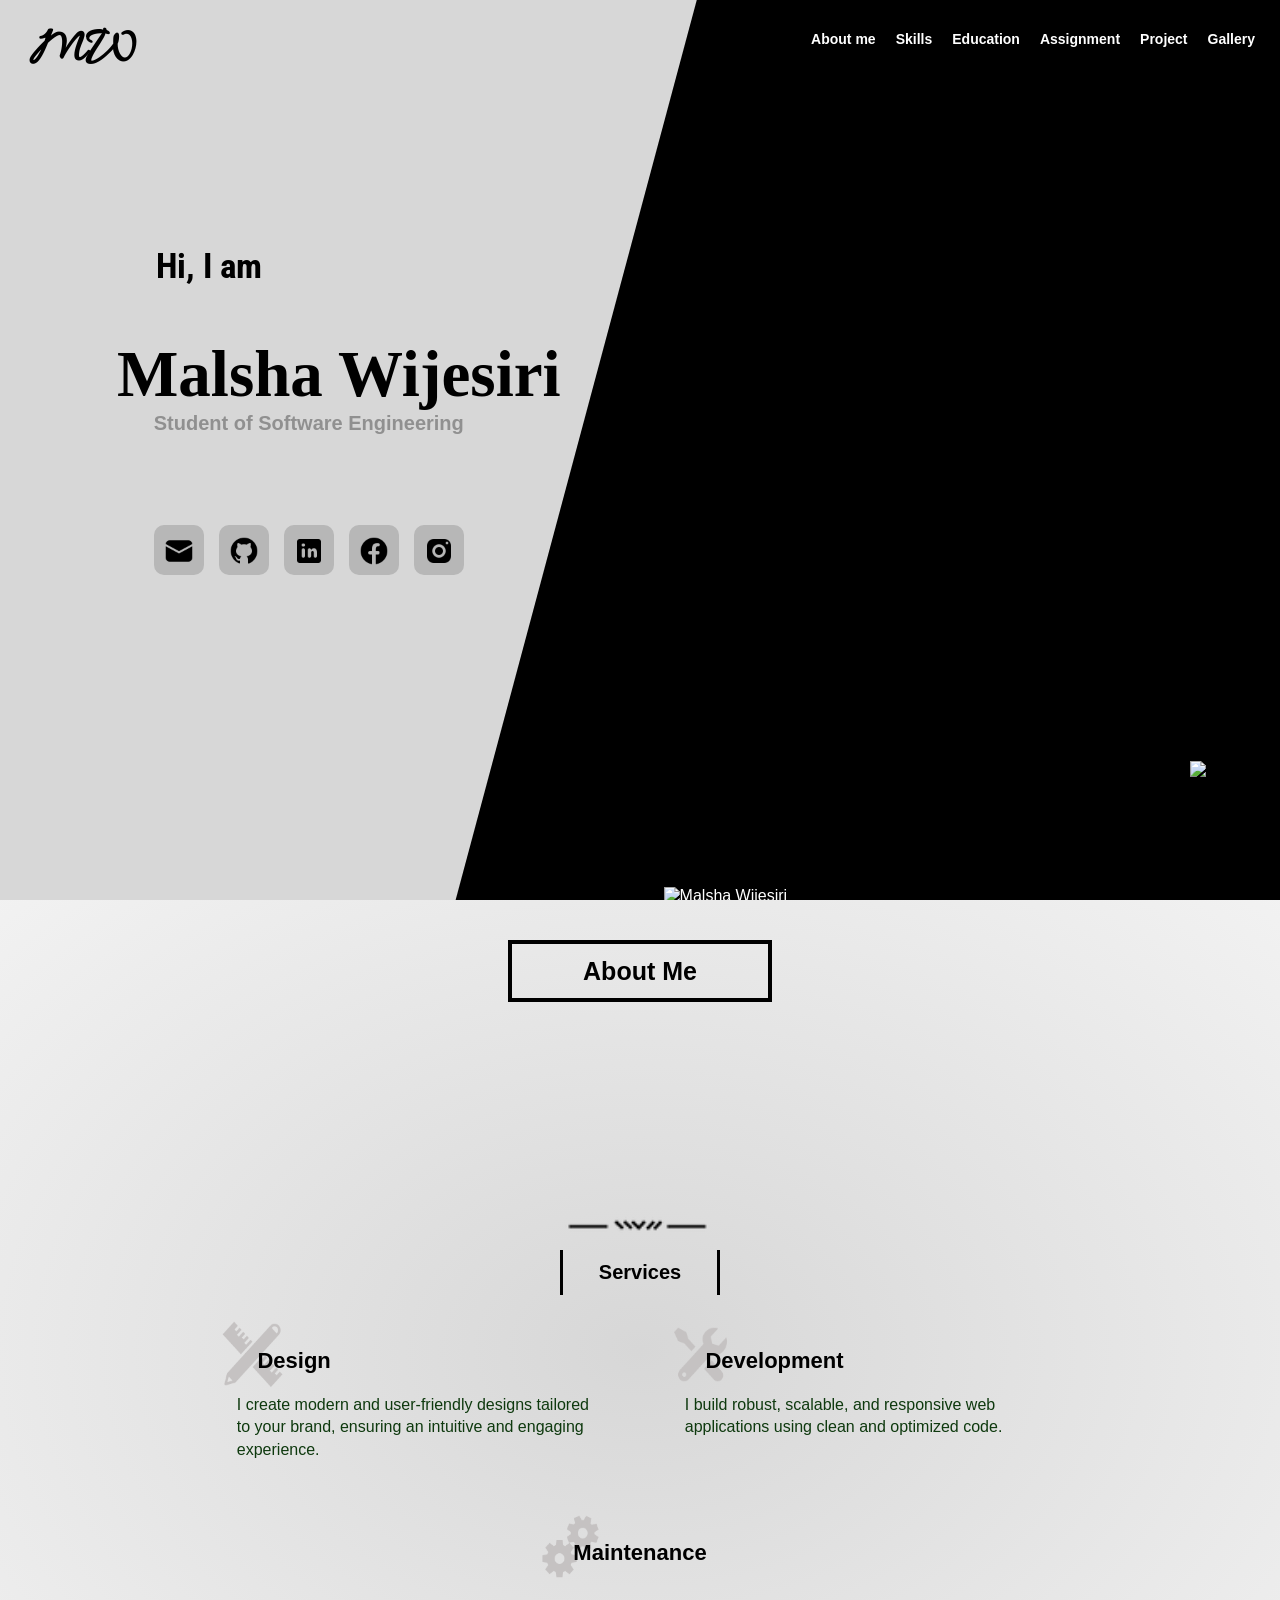
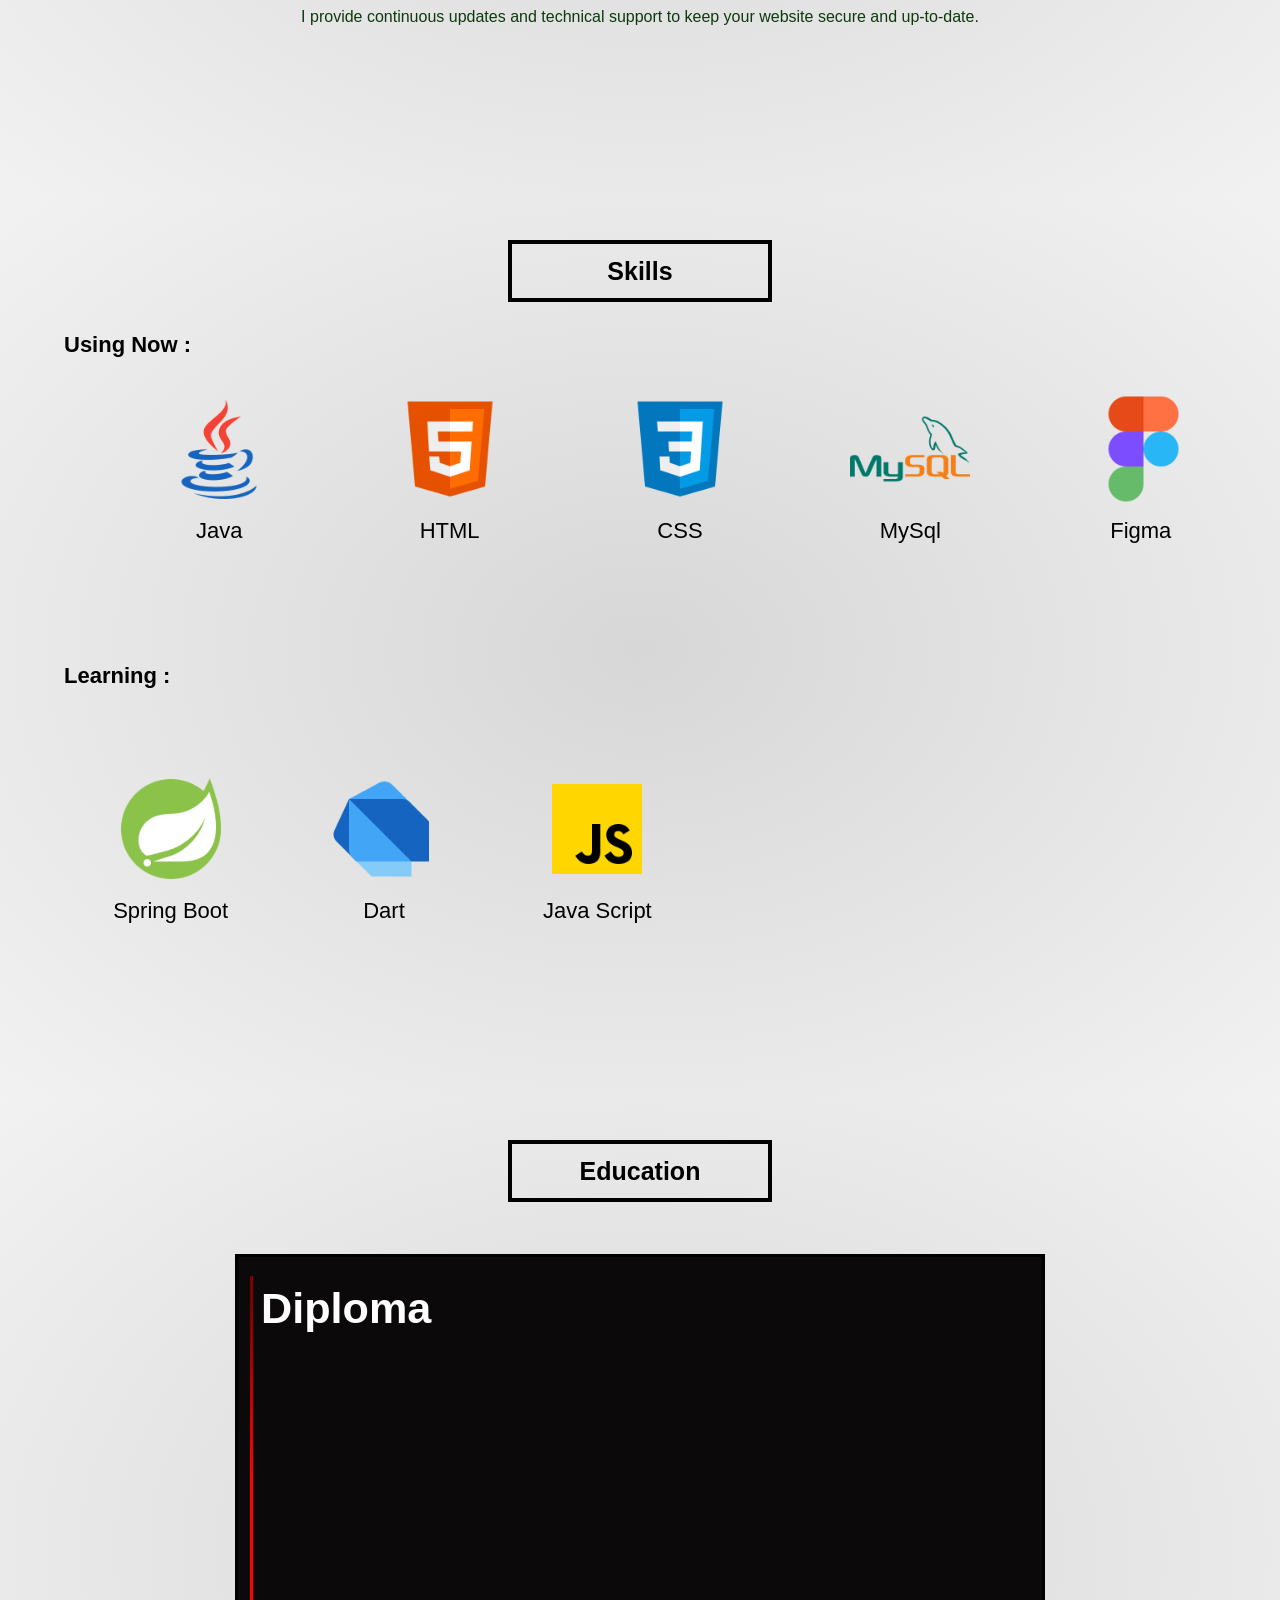
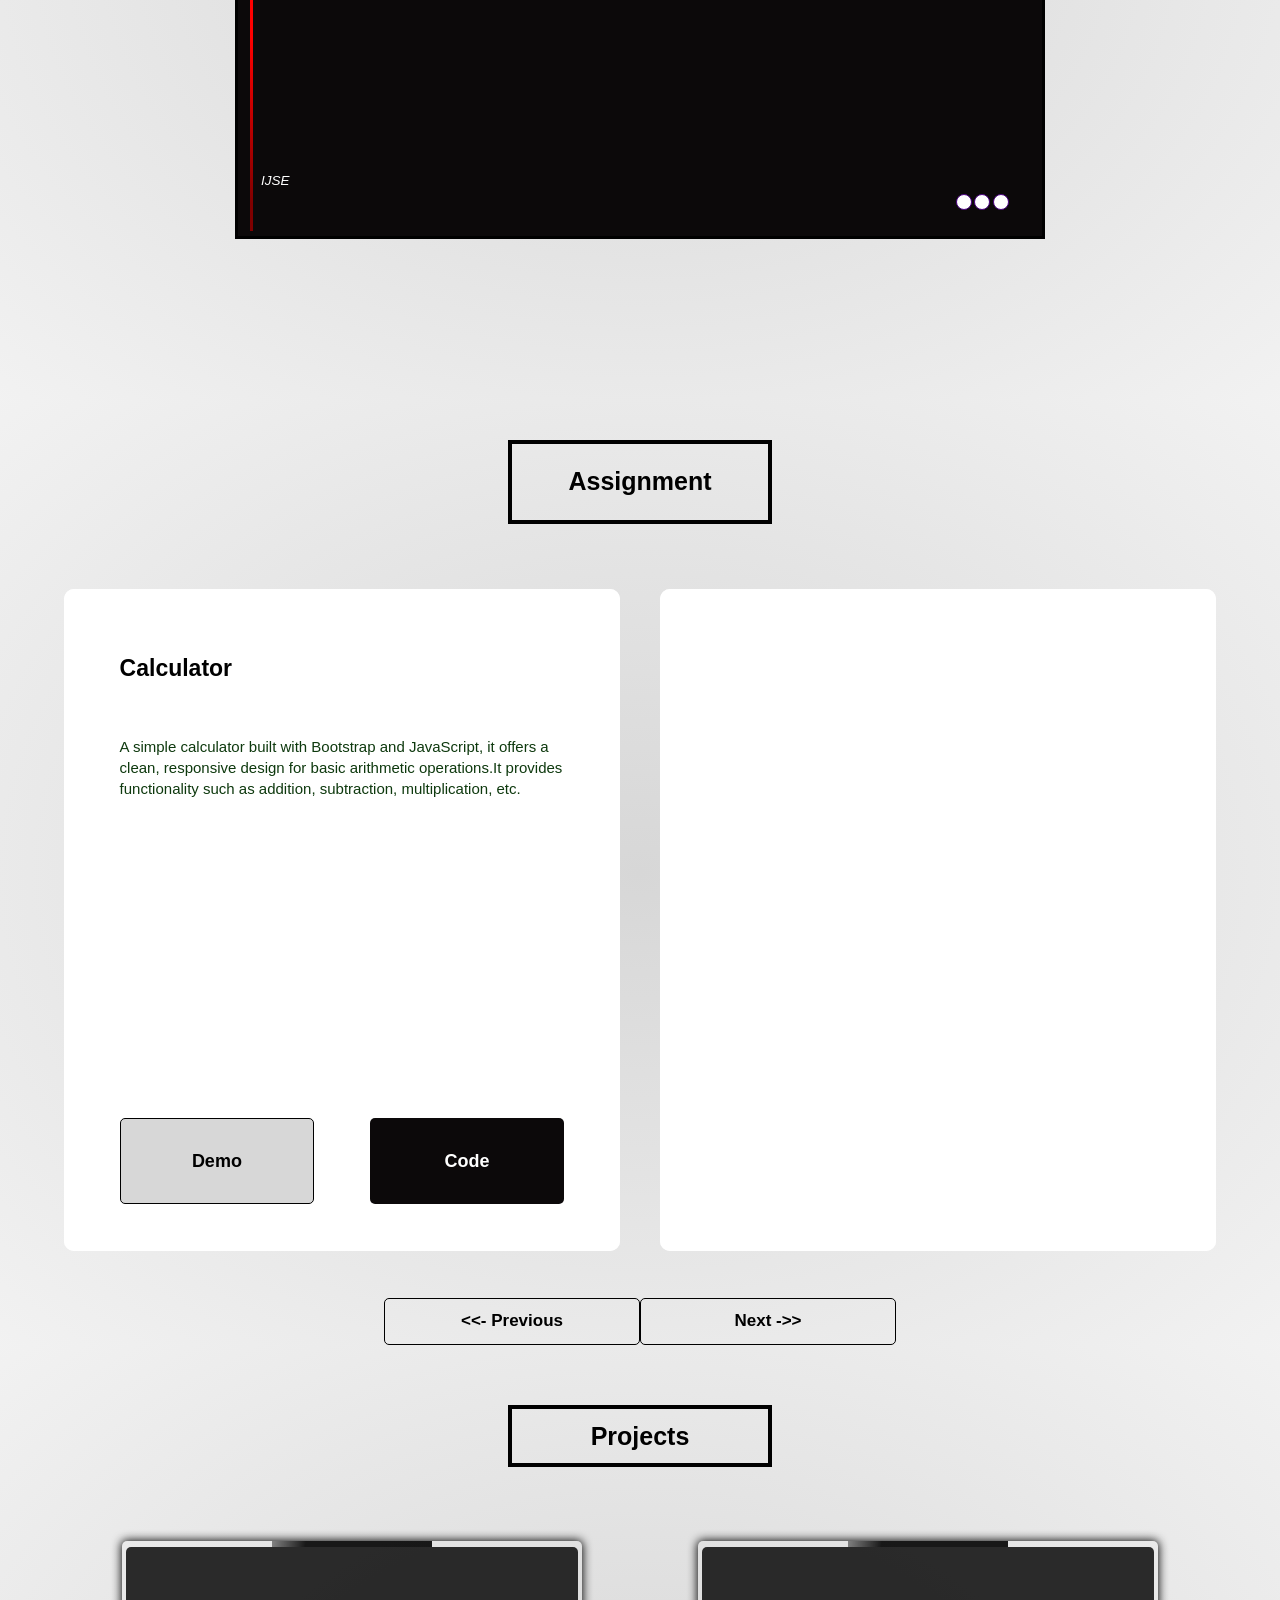
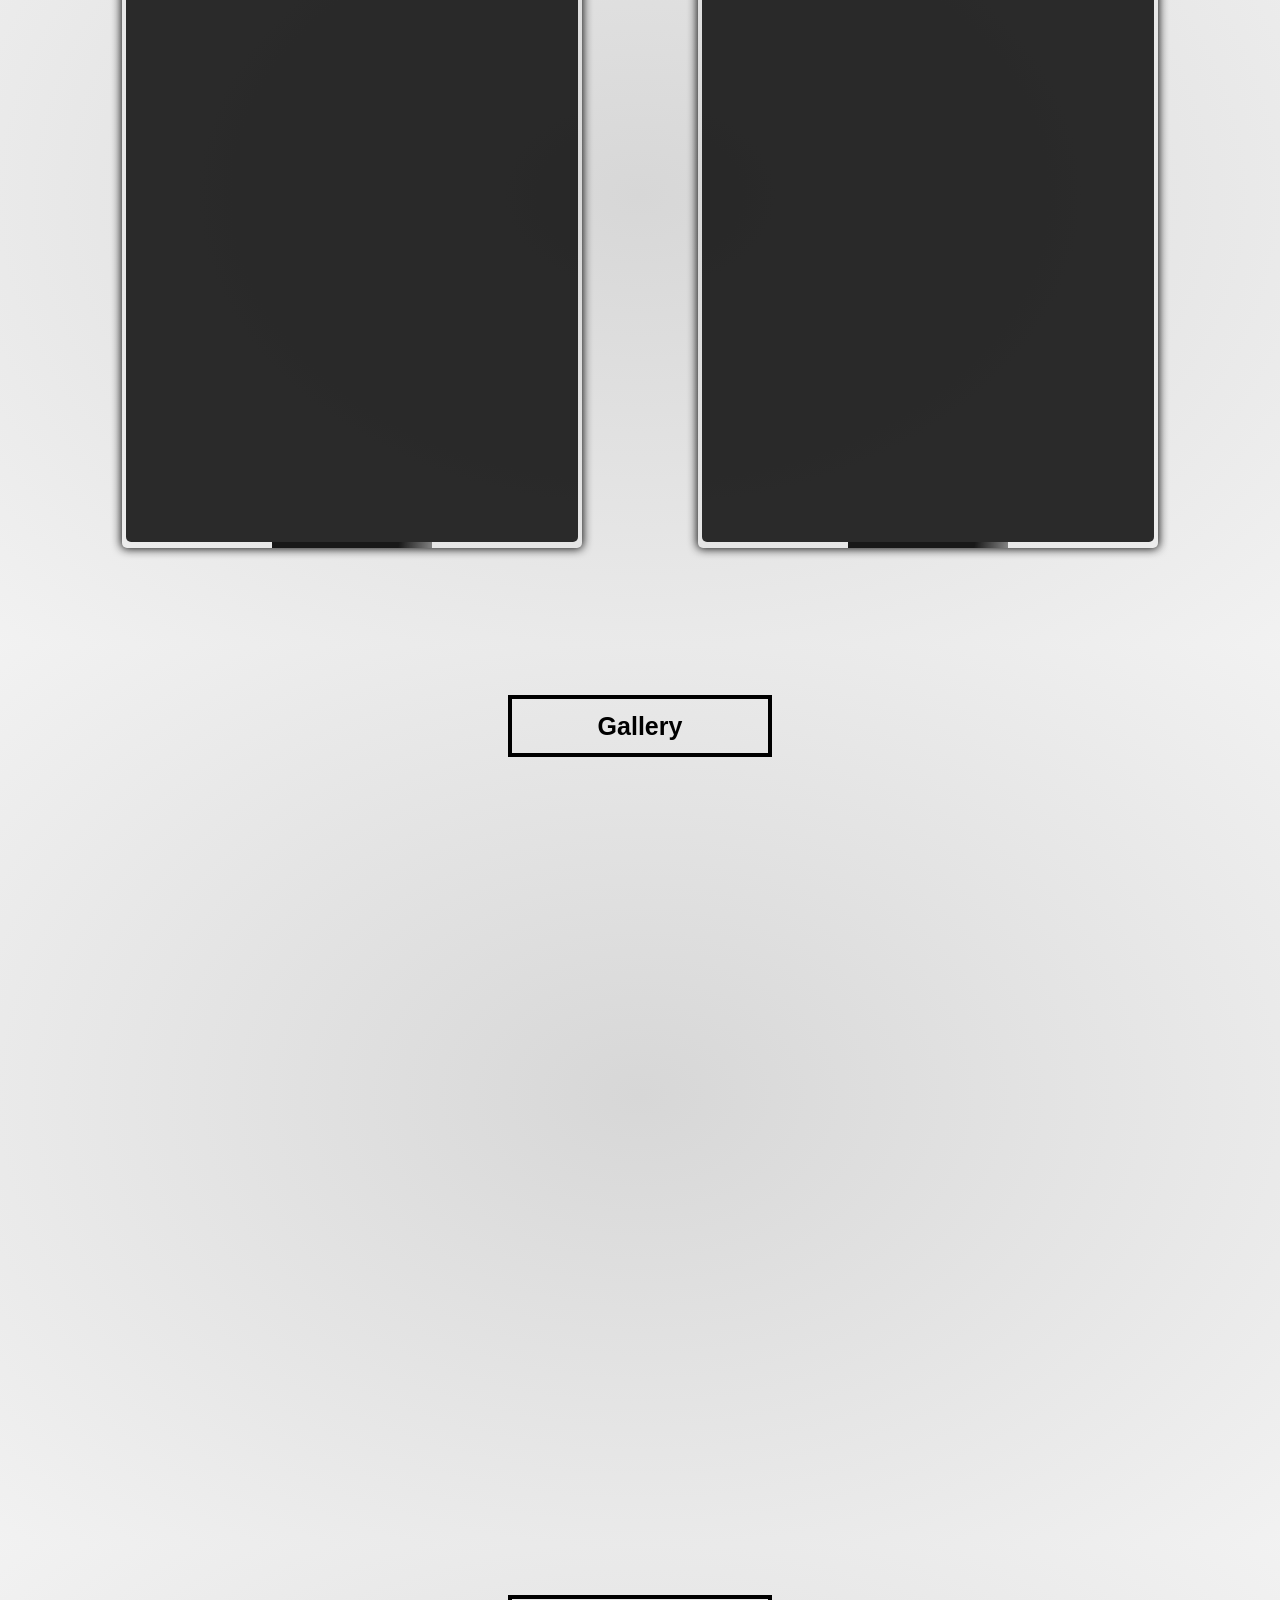
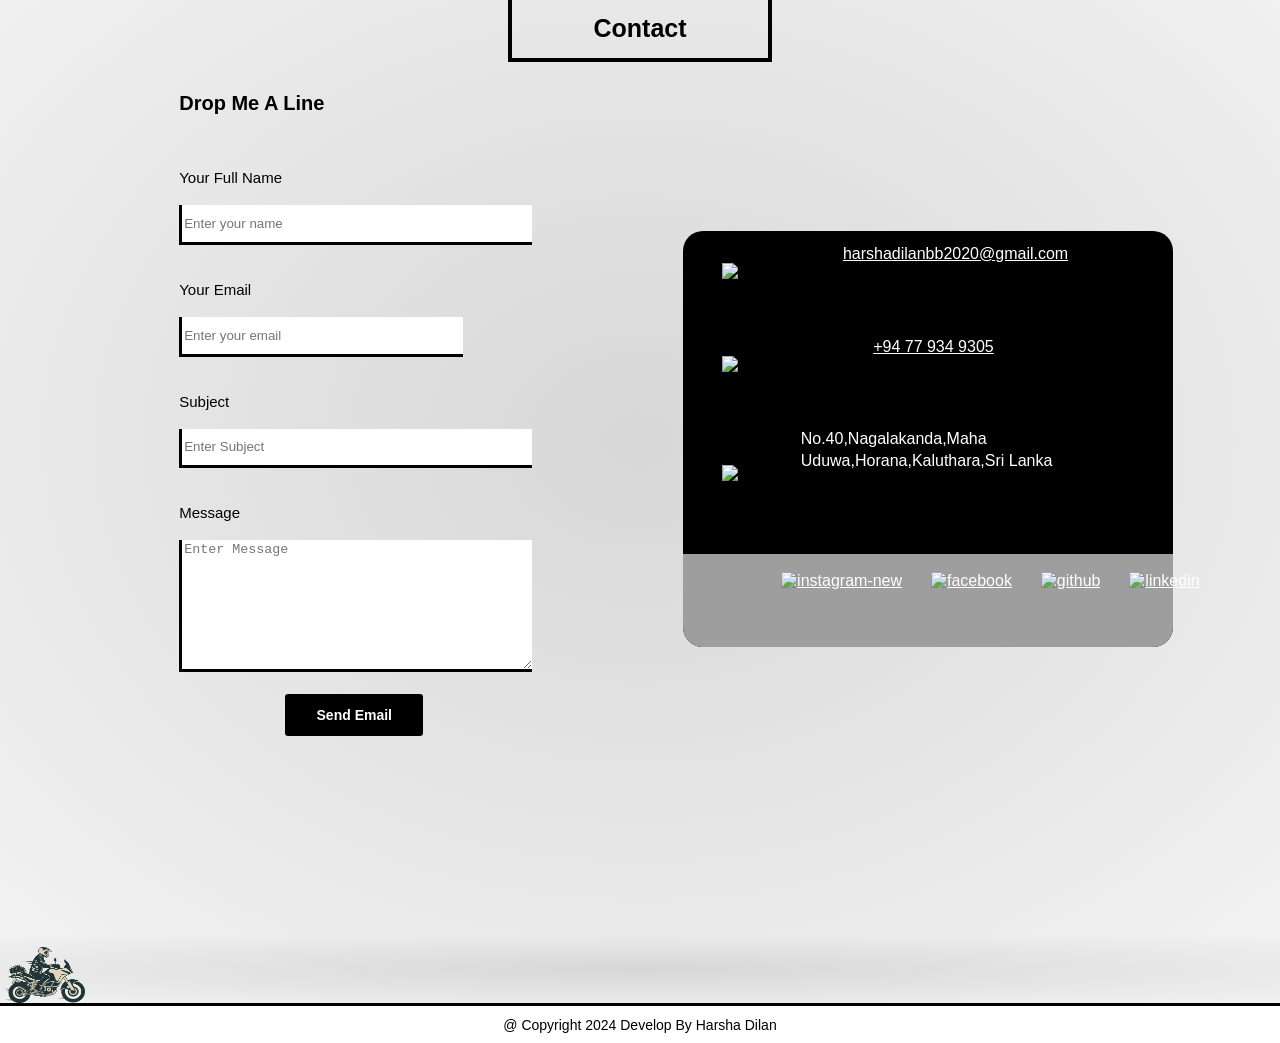
==== My_Portfolio-main/index.html @ fe3e89ad "1" ====
<!DOCTYPE html>
<html lang="en">
<head>
  <meta charset="UTF-8">
  <meta name="viewport" content="width=device-width, initial-scale=1">
  <meta name="author" content="Malsha Wijesiri">
  <meta name="keyword" content="HTML, CSS, JavaScript">
  <meta name="description" content="Portfolio of Malsha Wijesiri - Software Engineer">

  <title>Malsha Wijesiri</title>

  <link rel="icon" href="icon/hd_icon.png">

  <link rel="preconnect" href="https://fonts.googleapis.com">
  <link rel="preconnect" href="https://fonts.gstatic.com" crossorigin>
  <link href="https://fonts.googleapis.com/css2?family=Roboto+Condensed:ital,wght@0,100..900;1,100..900&display=swap" rel="stylesheet">
  <link href="https://fonts.googleapis.com/css2?family=Allura&display=swap" rel="stylesheet">

  <link href="https://unpkg.com/aos@2.3.1/dist/aos.css" rel="stylesheet">
  <link rel="stylesheet" href="https://cdnjs.cloudflare.com/ajax/libs/animate.css/4.1.1/animate.min.css"/>
  <link rel="stylesheet" href="https://cdnjs.cloudflare.com/ajax/libs/font-awesome/6.0.0-beta3/css/all.min.css">

  <link rel="stylesheet" href="css/style.css">
  <link rel="stylesheet" href="css/mediaQuery.css">
</head>
<body>
<main class="hero" id="hero">
  <div class="left-section">
    <label>MW</label>
    <label data-aos="fade-up-right">Hi, I am</label>
    <label data-aos="fade-up-right">
      <span>M</span><span>a</span><span>l</span><span>s</span><span>h</span><span>a</span>
      <span>W</span><span>i</span><span>j</span><span>e</span><span>s</span><span>i</span><span>r</span><span>i</span>
    </label>
    <label data-aos="fade-up-right" class="cursor typewriter-animation">Student of Software Engineering</label>
    <div class="social-icons" data-aos="fade-up-right">
      <a href="mailto:malshawijesiri@gmail.com">
        <div><img src="icon/email.png"></div>
      </a>
      <a href="" target="_blank"><div><img src="icon/github.png"></div></a>
      <a href="" target="_blank"><div><img src="icon/linkedin.png"></div></a>
      <a href="" target="_blank"><div><img src="icon/facebook.png"></div></a>
      <a href="" target="_blank"><div><img src="icon/instagram.png"></div></a>
    </div>
  </div>
  <div class="right-section" id="right-section">
    <div class="divider"></div>
    <div class="right-section-content">
      <img src="image/malsha.png" alt="Malsha Wijesiri">
    </div>
  </div>
</main>

<!-- Hamburger menu -->
<div class="container" onclick="myFunction(this)">
  <div class="bar1"></div>
  <div class="bar2"></div>
  <div class="bar3"></div>
</div>

<!-- Side Menu -->
<div class="menu-div">
  <div><img width="30" height="30" src="https://img.icons8.com/material-rounded/48/info.png" alt="info"/><a href="#about">About</a></div>
  <div><img width="30" height="30" src="https://img.icons8.com/ios-glyphs/30/popular-woman.png" alt="skills"/><a href="#skill">Skills</a></div>
  <div><img width="64" height="64" src="https://img.icons8.com/glyph-neue/64/education.png" alt="education"/><a href="#education">Education</a></div>
  <div><img width="50" height="50" src="https://img.icons8.com/ios-filled/50/signing-a-document.png" alt="assignment"/><a href="#assignment">Assignments</a></div>
  <div><img width="50" height="50" src="https://img.icons8.com/ios-filled/50/group-of-projects.png" alt="projects"/><a href="#project">Projects</a></div>
  <div><img width="50" height="50" src="https://img.icons8.com/fluency-systems-filled/50/gallery.png" alt="gallery"/><a href="#gallery">Gallery</a></div>
  <div><img width="50" height="50" src="https://img.icons8.com/ios-filled/50/contact-card.png" alt="contact"/><a href="#contact">Contact</a></div>
</div>

<!-- Top Navbar -->
<div class="navbar">
  <ul>
    <li><a href="#about">About me</a></li>
    <li><a href="#skill">Skills</a></li>
    <li><a href="#education">Education</a></li>
    <li><a href="#assignment">Assignment</a></li>
    <li><a href="#project">Project</a></li>
    <li><a href="#gallery">Gallery</a></li>

  </ul>
</div>

<!-- Back to Top Button -->
<div class="up-btn">
  <img id="btn-open" width="50" height="50" src="https://img.icons8.com/ios-filled/50/circled-chevron-up.png" alt="up"/>
  <img id="btn-close" width="50" height="50" src="https://img.icons8.com/ios-filled/50/cancel.png" alt="cancel"/>
</div>

<!-- Mobile Menu -->
<div class="menu-div-btn">
  <div><img width="50" height="50" src="https://img.icons8.com/fluency-systems-filled/50/home.png" alt="home"/><a href="#hero">Home</a></div>
  <div><img width="30" height="30" src="https://img.icons8.com/material-rounded/48/info.png" alt="info"/><a href="#about">About</a></div>
  <div><img width="30" height="30" src="https://img.icons8.com/ios-glyphs/30/popular-woman.png" alt="skills"/><a href="#skill">Skills</a></div>
  <div><img width="64" height="64" src="https://img.icons8.com/glyph-neue/64/education.png" alt="education"/><a href="#education">Education</a></div>
  <div><img width="50" height="50" src="https://img.icons8.com/ios-filled/50/signing-a-document.png" alt="assignment"/><a href="#assignment">Assignments</a></div>
  <div><img width="50" height="50" src="https://img.icons8.com/ios-filled/50/group-of-projects.png" alt="projects"/><a href="#project">Projects</a></div>
  <div><img width="50" height="50" src="https://img.icons8.com/fluency-systems-filled/50/gallery.png" alt="gallery"/><a href="#gallery">Gallery</a></div>
  <div><img width="50" height="50" src="https://img.icons8.com/ios-filled/50/contact-card.png" alt="contact"/><a href="#contact">Contact</a></div>
</div>

<!-- About Section -->
<main class="about" id="about">
  <div data-aos="fade-down">About Me</div>
  <div data-aos="flip-left">
    <p>I'm a passionate Software Engineering student with a deep interest in developing efficient, user-friendly, and creative applications. I enjoy solving real-world problems through clean and scalable code.</p>
    <p>I focus on designing visually appealing and technically strong web solutions that combine both creativity and performance.</p>
    <p>Always eager to learn new technologies, I strive to improve with every project I build!</p><br>
  </div>
  <div data-aos="fade-down">
    <img src="image/design_image.webp" alt="design">
  </div>
  <div data-aos="fade-down">Services</div>
  <section class="service">
    <div class="design" data-aos="fade-right">
      <img src="icon/design.png" alt="design">
      <label>Design</label>
      <p>I create modern and user-friendly designs tailored to your brand, ensuring an intuitive and engaging experience.</p>
    </div>
    <div class="development" data-aos="fade-left">
      <img src="icon/development.png" alt="development">
      <label>Development</label>
      <p>I build robust, scalable, and responsive web applications using clean and optimized code.</p>
    </div>
    <div class="maintenance" data-aos="fade-up">
      <img src="icon/maintenance.png" alt="maintenance">
      <label>Maintenance</label>
      <p>I provide continuous updates and technical support to keep your website secure and up-to-date.</p>
    </div>
  </section>
</main>
<main id="skill" class="skill">
  <div data-aos="fade-down">Skills</div>
  <label data-aos="fade-right">Using Now :</label>
  <section class="using-skill">
    <div class="marquee" data-aos="zoom-in-up">
      <ul class="marquee-content">
        <li>
          <div>
            <img src="image/skill%20image/java.png" alt="Java">
            <label>Java</label>
          </div>
        </li>
        <li>
          <div>
            <img src="image/skill%20image/html.png" alt="HTML">
            <label>HTML</label>
          </div>
        </li>
        <li>
          <div>
            <img src="image/skill%20image/css.png" alt="CSS">
            <label>CSS</label>
          </div>
        </li>
        <li>
          <div>
            <img src="image/skill%20image/mysql.png" alt="MySql">
            <label>MySql</label>
          </div>
        </li>
        <li>
          <div>
            <img src="image/skill%20image/figma.png" alt="Figma">
            <label>Figma</label>
          </div>
        </li>
      </ul>
    </div>
  </section>
  <label data-aos="fade-right">Learning :</label>
  <section class="learning-skill" data-aos="zoom-in-up">
    <div>
      <img src="image/skill%20image/springBoot.png" alt="Spring Boot">
      <label>Spring Boot</label>
    </div>
    <div>
      <img src="image/skill%20image/dart.png" alt="Dart">
      <label>Dart</label>
    </div>
    <div>
      <img src="image/skill%20image/javaScript.png" alt="Java Script">
      <label>Java Script</label>
    </div>
  </section>
</main>

<main id="education" class="education">
  <div data-aos="fade-down">Education</div>
  <section class="dip-content" data-aos="zoom-in-up">
    <img src="image/graduationcap.png" class="graduation-cap">
    <img src="image/diploma-removebg-preview.png" class="diploma">
    <div class="wrap animate pop">
      <div class="overlay">
        <div class="overlay-content animate slide-left delay-2">
          <h1 class="animate slide-left pop delay-4">Diploma</h1>
          <p class="animate slide-left pop delay-5" style="color: white; margin-bottom: 2.5rem;"><em>IJSE</em></p>
        </div>
        <div class="image-content animate slide delay-5"></div>
        <div class="dots animate">
          <div class="dot animate slide-up delay-6"></div>
          <div class="dot animate slide-up delay-7"></div>
          <div class="dot animate slide-up delay-8"></div>
        </div>
      </div>
      <div class="text">
        <img class="inset" src="/image/download.png" alt="" /><br>
        <h3>Institute Of Software Engineering</h3><br>
        <div class="time">2023-2025</div><br><br><br>
        <h5>Diploma Of Software Engineering</h5><br>
        <p>Our mission being “Contributing most capable and reliable software engineers with profound knowledge in most recent technologies who can match up to demands of ever-evolving IT industry”, celebrating 16 years of excellence, IJSE has fortified the Sri Lankan IT sector, producing over 7000 skilled professionals who now excel in numerous reputed companies nationwide. IJSE, being one of the leading IT education providers in Sri Lanka has been focusing on enhancing the skills and attitudes which are desperately sought by the IT industry ever since its inception in 2006 with our most exquisite Software Engineering courses in Sri Lanka</p>
      </div>
    </div>
  </section>
</main>

<main id="assignment" class="assignment">
  <div data-aos="fade-down">Assignment</div>
  <section class="assignment-cards" id="assignment-cards-1">
    <div class="assignment-1" data-aos="fade-down-right">
      <label>POS System</label>
      <p>POS system is an essential tool for managing orders, inventory, and customer transactions. Built with HTML, CSS, and JavaScript, it offers a user-friendly interface for processing sales quickly and accurately.</p>
      <a href="https://pos-system-lyart.vercel.app/" target="_blank">
        <button>Demo</button>
      </a>
      <a href="https://github.com/harsha200210/POS_System.git" target="_blank">
        <button>Code</button>
      </a>
    </div>
    <div class="assignment-2" data-aos="fade-down-left">
      <label>Portfolio</label>
      <p>A personal portfolio website showcases my skills, projects, and assignment in a visually appealing way. Built with HTML, CSS, and JavaScript, it highlights your professional journey, creativity, and expertise.</p>
      <a href="https://github.com/harsha200210/My_Portfolio.git" target="_blank">
        <button>Code</button>
      </a>
    </div>
    <div class="assignment-3" data-aos="fade-up-right">
      <label>Transition</label>
      <p>CSS transitions add smooth, animated effects to web elements, enhancing user experience. By changing properties like color, size, or position over a specified duration, transitions create visually appealing interactions.</p>
      <a href="pdf/03%20(1).pdf" target="_blank">

      </a>
      <button class="open-button" onclick="openFormAssignment3()">View Cases</button>

      <div class="form-popup" id="myForm">
        <form class="form-container">
          <div>
            <label>Case 01</label>
            <a href="assignment/Assignment_03_Internet_Technologies/case_01/case_01.html" target="_blank">Demo</a>
            <a href="https://github.com/malshadula2004/Assiments/blob/master/Assignment_03-main/Assignment_03-main/case%2001/index.html" target="_blank">Code</a>
          </div>
          <div>
            <label>Case 02</label>
            <a href="assignment/Assignment_03_Internet_Technologies/case_02/case_02.html" target="_blank">Demo</a>
            <a href="https://github.com/malshadula2004/Assiments/blob/master/Assignment_03-main/Assignment_03-main/case%2002/index.html" target="_blank">Code</a>
          </div>
          <div>
            <label>Case 03</label>
            <a href="assignment/Assignment_03_Internet_Technologies/case_03/case_03.html" target="_blank">Demo</a>
            <a href="https://github.com/malshadula2004/Assiments/blob/master/Assignment_03-main/Assignment_03-main/case%2003/index.html" target="_blank">Code</a>
          </div>
          <div>
            <label>Case 04</label>
            <a href="assignment/Assignment_03_Internet_Technologies/case_04/case_04.html" target="_blank">Demo</a>
            <a href="https://github.com/malshadula2004/Assiments/blob/master/Assignment_03-main/Assignment_03-main/case%2004/index.html" target="_blank">Code</a>
          </div>
          <div>
            <label>Case 05</label>
            <a href="assignment/Assignment_03_Internet_Technologies/case_05/case_05.html" target="_blank">Demo</a>
            <a href="https://github.com/malshadula2004/Assiments/blob/master/Assignment_03-main/Assignment_03-main/case%2005/index.html" target="_blank">Code</a>
          </div>
          <div>
            <label>Case 06</label>
            <a href="assignment/Assignment_03_Internet_Technologies/case_06/case_06.html" target="_blank">Demo</a>
            <a href="https://github.com/malshadula2004/Assiments/blob/master/Assignment_03-main/Assignment_03-main/case%2006/index.html" target="_blank">Code</a>
          </div>
          <div>
            <button type="button" class="btn-cancel" onclick="closeFormAssignment3()">Close</button>
          </div>
        </form>
      </div>
    </div>
    <div class="assignment-4" data-aos="fade-up-left">
      <label>Animation</label>
      <p>CSS animations bring web designs to life by enabling smooth and dynamic changes to elements. With keyframes, you can define precise stages of the animation, creating effects like movement, fading, or scaling.</p>
      <a href="pdf/04.pdf" target="_blank">

      </a>
      <button class="open-button" onclick="openFormAssignment4()">View Cases</button>

      <div class="form-popup" id="myForm1">
        <form class="form-container">
          <div>
            <label>Case 01</label>
            <a href="assignment/Assignment_04/case%2001/index.html" target="_blank">Demo</a>
            <a href="https://github.com/malshadula2004/animation/blob/master/Assignment_04-main/Assignment_04-main/case%2001/index.html" target="_blank">Code</a>
          </div>
          <div>
            <label>Case 02</label>
            <a href="assignment/Assignment_04/case%2002/index.html" target="_blank">Demo</a>
            <a href="https://github.com/malshadula2004/animation/blob/master/Assignment_04-main/Assignment_04-main/case%2002/index.html" target="_blank">Code</a>
          </div>
          <div>
            <label>Case 03</label>
            <a href="assignment/Assignment_04/case%2003/index.html" target="_blank">Demo</a>
            <a href="https://github.com/malshadula2004/animation/blob/master/Assignment_04-main/Assignment_04-main/case%2003/index.html" target="_blank">Code</a>
          </div>
          <div>
            <label>Case 04</label>
            <a href="assignment/Assignment_04/case%2004/index.html" target="_blank">Demo</a>
            <a href="https://github.com/malshadula2004/animation/blob/master/Assignment_04-main/Assignment_04-main/case%2004/index.html" target="_blank">Code</a>
          </div>
          <div>
            <label>Case 05</label>
            <a href="assignment/Assignment_04/case%2005/index.html" target="_blank">Demo</a>
            <a href="https://github.com/malshadula2004/animation/blob/master/Assignment_04-main/Assignment_04-main/case%2005/index.html" target="_blank">Code</a>
          </div>
          <div>
            <label>Case 06</label>
            <a href="assignment/Assignment_04/case%2006/index.html" target="_blank">Demo</a>
            <a href="https://github.com/malshadula2004/animation/blob/master/Assignment_04-main/Assignment_04-main/case%2006/index.html" target="_blank">Code</a>
          </div>
          <div>
            <button type="button" class="btn-cancel" onclick="closeFormAssignment4()">Close</button>
          </div>
        </form>
      </div>
    </div>
  </section>
  <section class="assignment-cards" id="assignment-cards-2">
    <div class="assignment-5" data-aos="fade-down-right">
      <label>Calculator</label>
      <p>A simple calculator built with Bootstrap and JavaScript, it offers a clean, responsive design for basic arithmetic operations.It provides functionality such as addition, subtraction, multiplication, etc.</p>
      <a href="">
        <label></label>
      </a>
      <a href="assignment/Calculator/index.html" target="_blank">
        <button>Demo</button>
      </a>
      <a href="https://github.com/malshadula2004/calculator/blob/master/Calculator-main/index.html" target="_blank">
        <button>Code</button>
      </a>
    </div>


    <div class="assignment-8" data-aos="fade-up-left">
    </div>
  </section>
  <div class="assignment-btn-div">
    <button id="btn-previous"><<-  Previous</button>
    <button id="btn-next">Next  ->></button>
  </div>
</main>

<main id="project" class="project">
  <div data-aos="fade-down">Projects</div>
  <section class="project-divs">
    <div class="card" data-aos="fade-up-right">
      <div class="content">
        <div class="back">
          <div class="back-content back-content-1">
          </div>
        </div>
        <div class="front">
          <div class="front-content">
            <label>Connect Four Game</label>
            <p>This is the project of the first module of my 1st semester. This is a software made in connection with the connect four game. Some algorithm has been used for this.</p>
            <p><strong>Using Languages</strong></p>
            <p>Frontend : Java Fx</p>
            <p>Backend  : Java</p>
            <a class="git-ico" href="https://github.com/harsha200210/connect-four-game-assignment.git" target="_blank"><i class="fa-brands fa-github fa-xl"></i></a>
          </div>
        </div>
      </div>
    </div>
    <div class="card" data-aos="fade-up-left">
      <div class="content">
        <div class="back">
          <div class="back-content back-content-2">
          </div>
        </div>
        <div class="front">
          <div class="front-content">
            <label>Laptop Shop Management System</label>
            <p>This is my 1st semester final project. This is a standalone application made to manage a laptop shop. You can manage items, customers, suppliers, orders etc. in the shop.</p>
            <p><strong>Using Languages</strong></p>
            <p>Frontend : Java Fx</p>
            <p>Backend  : Java</p>
            <p>Database : MySql</p>
            <a class="git-ico" href="https://github.com/harsha200210/Laptop_Shop_Management.git" target="_blank"><i class="fa-brands fa-github fa-xl"></i></a>
          </div>
        </div>
      </div>
    </div>
  </section>
</main>

<main id="gallery" class="gallery">
  <div data-aos="fade-down">Gallery</div>
  <section class="photo-section" data-aos="fade-up">
    <div class="photo-line line-1">
      <div></div>
      <div></div>
      <div></div>
      <div></div>
      <div></div>
    </div>
    <div class="photo-line line-2">
      <div></div>
      <div></div>
      <div></div>
      <div></div>
      <div></div>
    </div>
    <div class="photo-line line-3" >
      <div></div>
      <div></div>
      <div></div>
      <div></div>
      <div></div>
    </div>
  </section>
</main>

<main id="contact" class="contact">
  <div data-aos="fade-down">Contact</div>
  <section class="contact-section">
    <div class="send-email" data-aos="fade-up-right">
      <form class="email-form" id="contact-form">
        <label>Drop Me A Line</label><br><br><br><br>
        <label for="from_name">Your Full Name</label><br><br>
        <label>
          <input type="text" id="from_name" name="from_name" placeholder="Enter your name">
        </label><br><br><br>
        <label for="from_email">Your Email</label><br><br>
        <label>
          <input type="email" id="from_email" name="from_email" placeholder="Enter your email">
        </label><br><br><br>
        <label for="subject">Subject</label><br><br>
        <label>
          <input type="text" id="subject" name="subject" placeholder="Enter Subject">
        </label><br><br><br>
        <label for="message">Message</label><br><br>
        <textarea id="message" name="message" placeholder="Enter Message"></textarea><br><br>
        <button type="submit">Send Email</button>
      </form>
    </div>
    <div class="social" data-aos="fade-up-left">
      <div class="links">
        <div>
          <img width="96" height="96" src="https://img.icons8.com/color/144/gmail--v1.png" alt="gmail--v1"/>
          <a href=mailto:harshadilanbb2020@gmail.com">harshadilanbb2020@gmail.com</a>
        </div>
        <div>
          <img width="96" height="96" src="https://img.icons8.com/color/144/whatsapp--v1.png" alt="whatsapp--v1"/>
          <a href="tel:+94779349305">+94 77 934 9305</a>
        </div>
        <div>
          <img width="96" height="96" src="https://img.icons8.com/color/96/marker--v1.png" alt="marker--v1"/>
          <p>No.40,Nagalakanda,Maha Uduwa,Horana,Kaluthara,Sri Lanka</p>
        </div>
        <div>
          <a href="https://www.instagram.com/harsha_dilan202?igsh=MWI4cDlzYmFmMzFqOQ==" target="_blank"><img width="96" height="96" src="https://img.icons8.com/fluency/96/instagram-new.png" alt="instagram-new"/></a>
          <a href="https://www.facebook.com/harsha.dilan.7106?mibextid=ZbWKwL" target="_blank"><img width="96" height="96" src="https://img.icons8.com/color/96/facebook.png" alt="facebook"/></a>
          <a href="https://github.com/harsha200210" target="_blank"><img width="96" height="96" src="https://img.icons8.com/ios-filled/50/github.png" alt="github"/></a>
          <a href="https://www.linkedin.com/feed/" target="_blank"><img width="96" height="96" src="https://img.icons8.com/color/96/linkedin.png" alt="linkedin"/></a>
        </div>
      </div>
    </div>
  </section>
</main>

<footer>
  <section class="bike-animation">
    <img src="image/bike-animation.gif" class="bike-gif">
  </section>
  <section class="footer-content">@ Copyright 2024 Develop By Harsha Dilan</section>
</footer>

<script src="https://unpkg.com/aos@2.3.1/dist/aos.js"></script>
<script src="https://code.jquery.com/jquery-3.6.0.min.js"></script>
<script type="text/javascript" src="https://cdn.emailjs.com/dist/email.min.js"></script>
<script src="https://unpkg.com/scrollreveal"></script>
<script type="text/javascript">
  // Initialize EmailJS with your user ID
  (function() {
    emailjs.init("Xn2LTXiKvtS1AwAnE"); // Replace with your EmailJS user ID
  })();

  // Add form submission event listener
  document.getElementById('contact-form').addEventListener('submit', function(event) {
    event.preventDefault(); // Prevent default form submission

    // Send the form data using EmailJS
    emailjs.sendForm('service_bghqzs8', 'template_9xsjv03', this)
      .then(function() {
        alert('Email sent successfully!');
      }, function(error) {
        alert('Failed to send email. Error: ' + error.text);
      });
  });
</script>
<script>
  document.addEventListener("DOMContentLoaded", function() {
    const root = document.documentElement;
    const marqueeElementsDisplayed = getComputedStyle(root).getPropertyValue("--marquee-elements-displayed");
    const marqueeContent = document.querySelector("ul.marquee-content");

    if (marqueeContent) {  // Ensure marqueeContent exists
      root.style.setProperty("--marquee-elements", marqueeContent.children.length);

      for (let i = 0; i < marqueeElementsDisplayed; i++) {
        marqueeContent.appendChild(marqueeContent.children[i].cloneNode(true));
      }
    }
    AOS.init();
  });
</script>
<script src="script.js"></script>
</body>
</html>
---- My_Portfolio-main/css/style.css ----
body {
  margin: 0;
  font-family: Arial, sans-serif;
  overflow-x: hidden;
  align-content: center;
}

p{
  font-weight: 500;
}

.hero {
  display: flex;
  height: 100vh;
  width: 100vw;
  overflow: hidden;
  position: relative;
  /*position: fixed;*/
  /*z-index: 10;*/
}

.left-section {
  background-color: #D7D7D7; /* Light gray */
  width: 50%;
  position: relative;
  z-index: 1;
  display: flex;
  align-items: center;
  justify-content: center;
  flex-direction: column;
  padding-left: 5%;
}

.right-section {
  background-color: #000000; /* Black */
  width: 50%;
  position: relative;
  z-index: 1;
  display: flex;
  align-items: center;
  justify-content: center;
}

.divider {
  position: absolute;
  width: 120%; /* Make the divider extend beyond the viewport */
  height: 150%; /* Increase height to cover the entire height even after rotation */
  background-color: #000000;
  transform: skew(-15deg,-15deg);
  z-index: 0;
  top: -25%;
  left: -20%;
  overflow: hidden;
}

.right-section-content {
  position: absolute;
  z-index: 2; /* Ensure content is above the divider */
  text-align: center;
  color: white;
  bottom: -5px;
}

.right-section-content>img{
  width: 34vw;
  height: 92vh;
  position: sticky;
}

/* Additional styling for text and buttons */
h1 {
  margin: 0;
  font-size: 3em;
  color: #000000; /* Black text */
}

h2 {
  font-size: 1.5em;
  color: #666666; /* Gray text */
  margin: 10px 0 30px 0;
}

.social-icons {
  display: flex;
  gap: 15px;
  margin-top: 20px;
  position: relative;
  right: 100px;
  top: 20px;
}

.container {
  cursor: pointer;
  position: absolute;
  top: 20px;
  right: 20px;
  display: none;
  z-index: 10;
  overflow: hidden;
}

.bar1, .bar2, .bar3 {
  width: 35px;
  height: 5px;
  background-color: white;
  margin: 6px 0;
  transition: 0.4s;
}
.header {
  position: fixed;
  top: 0;
  left: 0;
  width: 100%;
  padding: 1.5rem 5%;
  display: flex;
  justify-content: space-between;
  align-items: center;

  /* 🔹 Alu glass background effect */
  background: rgba(255, 255, 255, 0.2);
  backdrop-filter: blur(12px);

  /* 🔹 Borders and shadows */
  border: 2px solid rgba(255, 255, 255, 0.3);

  border-radius: 0 0 10px 10px;
  box-shadow: 0 4px 20px rgba(0, 0, 0, 0.25);

  z-index: 100;
}

.change .bar1 {
  transform: translate(0, 11px) rotate(-45deg);
}

.change .bar2 {opacity: 0;}

.change .bar3 {
  transform: translate(0, -11px) rotate(45deg);
}

.menu-div-btn{
  width: 130px;
  height: 250px;
  display: none;
  grid-template-columns: 1fr;
  position: fixed;
  bottom: 17vh;
  right: 6vw;
  z-index: 10;
  background:radial-gradient(#D7D7D7 0%,white 150%);
  border-radius: 10px 0 10px 10px;
  overflow: hidden;
}

@keyframes menuDivBtnHeight {
  from {
    height: 0;
  }
  to{
    height: 250px;
  }
}
@keyframes menuDivBtnHeightMin {
  from {
    height: 250px;
  }
  to{
    height: 0;
  }
}


.menu-div-btn>div>img{
  width: 20px;
  height: 20px;
  position: absolute;
  top: 20%;
  left: 8%;
}

.menu-div-btn>div>a{
  text-decoration: none;
  color: black;
  font-size: 13px;
  font-weight: bold;
  position: absolute;
  left: 35%;
  top: 30%;
}

.menu-div{
  width: 230px;
  height: 400px;
  display: none;
  grid-template-columns: 1fr;
  position: absolute;
  top: 55px;
  right: 20px;
  z-index: 10;
  background-color: white;
  border-radius: 10px 0 10px 10px;
  overflow: hidden;
}

.menu-div>div , .menu-div-btn>div{
  position: relative;
}

.menu-div>div>a{
  text-decoration: none;
  color: black;
  font-size: 18px;
  font-weight: bold;
  position: absolute;
  left: 35%;
  top: 30%;
}

.menu-div>div>a:focus .menu-div{
  display: none;
}

.menu-div>div>img{
  width: 30px;
  height: 30px;
  position: absolute;
  top: 20%;
  left: 8%;
}

.navbar {
  position: absolute;
  top: 30px;
  right: 30px;
  z-index: 2;
  overflow: hidden;
}

.navbar ul {
  list-style: none;
  display: flex;
  gap: 20px;
  padding: 0;
  margin: 0;
}

.navbar ul li {
  display: inline;
}

.navbar ul li a {
  text-decoration: none;
  color: white;
  font-weight: bold;
  padding: 10px 20px;
  border-radius: 5px;
  background-color: transparent;
}

.navbar ul li a.contact-nav {
  border: 2px solid white;
  padding: 8px 18px;
  background-color: transparent;
}

img{
  width: 65%;
  height: 65%;
  position: relative;
  bottom: -41px;
}

.left-section>label:nth-child(1){
  font-size: 50px;
  font-family: "Allura", cursive;
  font-weight: bolder;
  position: absolute;
  top: 20px;
  left: 30px;
}

.left-section>label:nth-child(2){
  font-size: 40px;
  font-weight: bolder;
  font-family: "Roboto Condensed", sans-serif;
  position: relative;
  bottom: 100px;
  right: 220px;
}

.left-section>label:nth-child(3){
  font-size: 80px;
  font-weight: bolder;
  font-family: Serif,sans-serif;
  position: relative;
  bottom: 50px;
  right: 50px;
}

.left-section>label:nth-child(4){
  font-size: 25px;
  color: #909090;
  font-weight: bold;
  position: relative;
  bottom: 50px;
  right: 80px;
}

.cursor{
  position: relative;
  width: 24em;
  margin: 0 auto;
  font-size: 30px;
  text-align: center;
  white-space: nowrap;
  overflow: hidden;
  transform: translateY(-50%);
}
.typewriter-animation {
  animation:
    typewriter 5s steps(50) 1s infinite both,
    blinkingCursor 500ms steps(50) infinite ;
}
@keyframes typewriter {
  from { width: 0; }
  to { width: 100%; }
}
@keyframes blinkingCursor{
  from { border-right-color: rgba(255,255,255,.75); }
  to { border-right-color: transparent; }
}

.social-icons>a>div{
  width: 61px;
  height: 56px;
  background-color: #b7b7b7;
  border-radius: 10px;
  transition: background-color 1s;
}

.social-icons>a>div>img{
  position: relative;
  top: 10px;
  left: 0;
  right: 0;
  margin: auto;
  display: flex;
}

.social-icons>a>div:hover{
  background-color: #D7D7D7;
  transform: scale(1.3) translateY(-5px);
}

.up-btn{
  width: 70px;
  aspect-ratio: 1/1;
  position: fixed;
  z-index: 10;
  top: 80vh;
  left: 90vw;
}
#btn-close{
  display: none;
}

/*------------ about section ---------*/

.about{
  width: 100vw;
  height: 100vh;
  background:radial-gradient(#D7D7D7 0%,white 150%);
  overflow: hidden;
}

.about>div:first-child{
  width: 20%;
  height: 9%;
  border: 8px solid black;
  display: flex;
  justify-content: center;
  align-items: center;
  position: relative;
  left: 0;
  right: 0;
  top: 40px;
  margin: auto;
  font-size: 35px;
  font-weight: bold;
}

.about>div:nth-child(2){
  width: 90%;
  height: 20%;
  position: relative;
  left: 0;
  right: 0;
  top: 45px;
  margin: auto;
  color: #445151;
  font-weight: normal;
  font-size: 18px;
}

.about>div:nth-child(2)>p{
  font-size: 18px;
  font-weight: normal;
}

.about>div:nth-child(3){
  position: relative;
  left: 0;
  right: 0;
  bottom: 22px;
  margin: auto;
  display: flex;
  justify-content: center;
  align-items: center;
}

.about>div:nth-child(3)>img{
  width: 250px;
}

.about>div:nth-child(4){
  width: 12%;
  height: 5%;
  border-left: 4px solid black;
  border-right: 4px solid black;
  display: flex;
  justify-content: center;
  align-items: center;
  position: relative;
  left: 0;
  right: 0;
  top: -6px;
  margin: auto;
  font-size: 26px;
  font-weight: bolder;
}

.service{
  width: 70%;
  height: 40%;
  display: grid;
  grid-template-columns: 1fr 1fr;
  position: relative;
  left: 0;
  right: 0;
  top: 0;
  margin: auto;
}
.service>div:last-child{
  grid-column: 1/3;
}

.service>div>img{
  width: 61px;
  height: 67px;
  position: relative;
  z-index: 2;
}

.service>div>label{
  font-size: 22px;
  font-weight: bold;
  position: relative;
  z-index: 3;
}

.service>div>p{
  font-size: 16px;
  width: 80%;
  position: relative;
  left: 0;
  right: 0;
  top: 20px;
  margin: auto;
  display: flex;
  justify-content: center;
  align-items: center;
}

.design>img,.development>img{
  position: relative;
  top: 20px;
  left: 30px;
}

.maintenance>label{
  position: relative;
  display: flex;
  justify-content: center;
  align-items: center;
  top: -20px;
}

.maintenance>img{
  position: relative;
  left: -70px;
  right: 0;
  top: 20px;
  margin: auto;
  display: flex;
  justify-content: center;
  align-items: center;
}

.maintenance>p{
  left: 0;
  top: 5px;
}

/*.backgroundImage{*/
/*  width: 600px;*/
/*  height: 500px;*/
/*  position: absolute;*/
/*  overflow: hidden;*/
/*  right: 0;*/
/*  transform: translate(200px,-400px);*/
/*}*/

/*.backgroundImage>img{*/
/*  width: 400px;*/
/*  height: 400px;*/
/*  transform: rotate(25deg);*/
/*  z-index: 4;*/
/*  position: absolute;*/
/*  top: 0;*/
/*  right: 0;*/
/*  overflow: hidden;*/

/*  animation: backgroundImageAnimation 4s infinite;*/
/*}*/

/*@keyframes backgroundImageAnimation {*/
/*  0%{*/
/*    transform: rotate(35deg);*/
/*  }*/
/*  50%{*/
/*    transform: rotate(-35deg);*/
/*  }*/
/*  100%{*/
/*    transform: rotate(35deg);*/
/*  }*/
/*}*/

/*------------ skill section ---------*/

.skill{
  width: 100vw;
  height: 100vh;
  background:radial-gradient(#D7D7D7 0%,white 150%);
  overflow: hidden;
}

.skill>div:first-child{
  width: 20%;
  height: 9%;
  border: 8px solid black;
  display: flex;
  justify-content: center;
  align-items: center;
  position: relative;
  left: 0;
  right: 0;
  top: 40px;
  margin: auto;
  font-size: 35px;
  font-weight: bold;
}

.skill>label{
  position: relative;
  left: 5%;
  top: 70px;
  font-size: 30px;
  font-weight: bolder;
}

.using-skill{
  width: 90%;
  height: 25%;
  /*display: grid;*/
  /*grid-template-columns: repeat(5,1fr);*/
  position: relative;
  left: 0;
  right: 0;
  top: 90px;
  margin: auto;
}

.skill>section>div{
  position: relative;
}

.marquee-content li>div>img, .learning-skill>div>img{
  width: 150px;
  height: 150px;
  position: absolute;
  left: 0;
  right: 0;
  bottom: 65px;
  margin: auto ;
}

.marquee-content li>div>label, .learning-skill>div>label{
  position: absolute;
  left: 0;
  right: 0;
  bottom: 30px;
  margin: auto;
  display: flex;
  justify-content: center;
  align-items: center;
  font-size: 24px;
}

.skill>label:nth-child(4){
  top: 150px;
}

.learning-skill{
  width: 50%;
  height: 25%;
  display: grid;
  grid-template-columns: repeat(3,1fr);
  position: relative;
  left: 5%;
  top: 190px;
}

@import url('https://fonts.googleapis.com/css?family=Montserrat');


:root {
  --marquee-width: 90vw;
  --marquee-height: 20vh;
  --marquee-elements-displayed: 5;
  --marquee-element-width: calc(var(--marquee-width) / var(--marquee-elements-displayed));
  --marquee-animation-duration: 15s; /* Set this based on how fast you want the scroll */
}

.marquee {
  width: var(--marquee-width);
  height: var(--marquee-height);
  color: black;
  overflow: hidden;
  position: relative;
  top: 0;
  bottom: 0;
  margin: auto;
}
.marquee:before, .marquee:after {
  position: absolute;
  top: 0;
  width: 10rem;
  height: 100%;
  content: "";
  z-index: 1;
}
.marquee:before {
  left: 0;
  /*background: linear-gradient(to right, #111 0%, transparent 100%);*/
}
.marquee:after {
  right: 0;
  /*background: linear-gradient(to left, #111 0%, transparent 100%);*/
}
.marquee-content {
  list-style: none;
  height: 100%;
  display: flex;
  animation: scrolling var(--marquee-animation-duration) linear infinite;
}
/*.marquee-content:hover {*/
/*  animation-play-state: paused;*/
/*}*/
@keyframes scrolling {
  0% { transform: translateX(0); }
  100% { transform: translateX(calc(-1 * var(--marquee-element-width) * var(--marquee-elements-displayed))); }
}
.marquee-content li {
  display: flex;
  justify-content: center;
  align-items: center;
  /* text-align: center; */
  flex-shrink: 0;
  width: var(--marquee-element-width);
  max-height: 100%;
  font-size: calc(var(--marquee-height)*3/4); /* 5rem; */
  white-space: nowrap;
  position: relative;
}

/*@media (max-width: 600px) {*/
/*  html { font-size: 12px; }*/
/*  .using-skill {*/
/*    --marquee-width: 100vw;*/
/*    --marquee-height: 20vh;*/
/*    --marquee-elements-displayed: 3;*/
/*  }*/
/*  .marquee:before, .marquee:after { width: 5rem; }*/
/*}*/

/*------------ education section ---------*/

.education{
  width: 100vw;
  height: 100vh;
  background:radial-gradient(#D7D7D7 0%,white 150%);
  overflow: hidden;
}

.education>div:first-child{
  width: 20%;
  height: 9%;
  border: 8px solid black;
  display: flex;
  justify-content: center;
  align-items: center;
  position: relative;
  left: 0;
  right: 0;
  top: 40px;
  margin: auto;
  font-size: 35px;
  font-weight: bold;
}

.dip-content{
  position: relative;
  top: 60px;
  left: 0;
  right: 0;
  bottom: 0;
  margin: auto;
}

h1 {
  font-size: 4.8vmin;
  text-align: center;
  color: white;
}
p {
  font-size: max(10pt, 1.5vmin);
  line-height: 1.4;
  color: #0e390e;
  margin-bottom: 1.5rem;
}

.wrap {
  display: flex;
  flex-wrap: nowrap;
  justify-content: space-between;
  width: 90vmin;
  height: 65vmin;
  margin: 2rem auto;
  border: 3px solid;
  /*border-image: linear-gradient(*/
  /*  -50deg,*/
  /*  #800000,*/
  /*  red,*/
  /*  #ff0000,*/
  /*  white,*/
  /*  #ff0000,*/
  /*  red,*/
  /*  #800000*/
  /*)*/
  /*1;*/
  transition: 0.3s ease-in-out;
  position: relative;
  overflow: hidden;
  box-sizing: border-box;
}
.overlay {
  position: relative;
  display: flex;
  width: 100%;
  height: 100%;
  padding: 1rem 0.75rem;
  background: #0C090A;
  transition: 0.4s ease-in-out;
  z-index: 1;
  box-sizing: border-box;
}
.overlay-content {
  display: flex;
  flex-direction: column;
  justify-content: space-between;
  width: 15vmin;
  height: 100%;
  padding: 0.5rem 0 0 0.5rem;
  border: 3px solid;
  border-image: linear-gradient(
    to bottom,
    #800000 5%,
    red 35% 65%,
    #800000 95%
  )
  0 0 0 100%;
  transition: 0.3s ease-in-out 0.2s;
  z-index: 1;
}
.image-content {
  position: absolute;
  top: 0;
  right: 0;
  width: 60vmin;
  height: 100%;
  background-image: url("/image/vecteezy_laptop-with-graduation-cap-and-books-on-wooden-table-against_23218474.jpg");
  background-size: cover;
  transition: 0.3s ease-in-out;
  /* border: 1px solid green; */
}

.inset {
  max-width: 50%;
  max-height: 20%;
  border-radius: 0.25em;
  float: left;
  box-sizing: border-box;
  position: relative;
  top: 0;
  left: 0;
}

.dots {
  position: absolute;
  bottom: 1rem;
  right: 2rem;
  display: flex;
  flex-direction: row;
  justify-content: space-around;
  align-items: center;
  width: 55px;
  height: 4vmin;
  transition: 0.3s ease-in-out 0.3s;
}
.dot {
  width: 14px;
  height: 14px;
  background: white;
  border: 1px solid indigo;
  border-radius: 50%;
  transition: 0.3s ease-in-out 0.3s;
}

.text {
  position: absolute;
  top: 0;
  right: 0;
  width: 60vmin;
  height: 100%;
  padding: 3vmin 4vmin;
  background: #fff;
  box-shadow: inset 1px 1px 15px 0 rgba(0 0 0 / 0.4);
  overflow-x: hidden;
  box-sizing: border-box;
}

.text>h3{
  width: 40%;
  position: absolute;
  top: 10px;
  right: 10px;
}

.text>h5{
  position: absolute;
  top: 30%;
}

.text>p{
  width: 90%;
  position: absolute;
  top: 40%;
}

.time{
  width: 20%;
  height: 5%;
  background-color: #FFB400;
  align-items: center;
  justify-content: center;
  display: flex;
  font-size: 12px;
  color: white;
  position: absolute;
  top: 23%;
}

.wrap:hover .overlay {
  transform: translateX(-60vmin);
}
.wrap:hover .image-content {
  width: 50vmin;
}
.wrap:hover .overlay-content {
  border: none;
  transition-delay: 0.2s;
  transform: translateX(60vmin);
}
.wrap:hover .dots {
  transform: translateX(1rem);
}
.wrap:hover .dots .dot {
  background: red;
}

/* Animations and timing delays */
.animate {
  animation-duration: 0.7s;
  animation-timing-function: cubic-bezier(0.26, 0.53, 0.74, 1.48);
  animation-fill-mode: backwards;
}
/* Pop In */
.pop {
  animation-name: pop;
}
@keyframes pop {
  0% {
    opacity: 0;
    transform: scale(0.5, 0.5);
  }
  100% {
    opacity: 1;
    transform: scale(1, 1);
  }
}

/* Slide In */
.slide {
  animation-name: slide;
}
@keyframes slide {
  0% {
    opacity: 0;
    transform: translate(4em, 0);
  }
  100% {
    opacity: 1;
    transform: translate(0, 0);
  }
}

/* Slide Left */
.slide-left {
  animation-name: slide-left;
}
@keyframes slide-left {
  0% {
    opacity: 0;
    transform: translate(-40px, 0);
  }
  100% {
    opacity: 1;
    transform: translate(0, 0);
  }
}

.slide-up {
  animation-name: slide-up;
}
@keyframes slide-up {
  0% {
    opacity: 0;
    transform: translateY(3em);
  }
  100% {
    opacity: 1;
    transform: translateY(0);
  }
}

.delay-1 {
  animation-delay: 0.3s;
}
.delay-2 {
  animation-delay: 0.6s;
}
.delay-3 {
  animation-delay: 0.9s;
}
.delay-4 {
  animation-delay: 1.2s;
}
.delay-5 {
  animation-delay: 1.5s;
}
.delay-6 {
  animation-delay: 1.8s;
}
.delay-7 {
  animation-delay: 2.1s;
}
.delay-8 {
  animation-delay: 2.4s;
}

.graduation-cap{
  width: 20%;
  height: 50%;
  position: absolute;
  top: 10%;
  left: 1%;
}

.diploma{
  width: 20%;
  height: 50%;
  position: absolute;
  top: 35%;
  left: 1%;
}


/*------------ assignment section ---------*/

.assignment{
  width: 100vw;
  height: 90vh;
  background:radial-gradient(#D7D7D7 0%,white 150%);
  overflow: hidden;
  position: relative;
}

.assignment>div:first-child{
  width: 20%;
  height: 11%;
  border: 8px solid black;
  display: flex;
  justify-content: center;
  align-items: center;
  position: relative;
  left: 0;
  right: 0;
  top: 40px;
  margin: auto;
  font-size: 35px;
  font-weight: bold;
}

.assignment-btn-div{
  height: 5%;
  position: absolute;
  bottom: 0;
  left: 0;
  right: 0;
  margin: auto;
  display: flex;
  justify-content: center;
  align-items: center;
}
.assignment-btn-div>button{
  width: 10%;
  height: 100%;
  border: 1px solid black;
  border-radius: 5px;
  background: transparent;
  font-size: 18px;
  font-weight: bold;
}
.assignment-btn-div>button:hover{
  color: white;
  background-color: black;
}

.assignment-cards{
  width: 90%;
  height: 60%;
  position: absolute;
  left: 0;
  right: 0;
  top: 15%;
  bottom: 0;
  margin: auto;
  display: grid;
  grid-template-columns: repeat(4, 1fr);
  gap: 40px;
}

.assignment-cards>div{
  position: relative;
  border-radius: 10px;
  background-color: white;
  transition: 0.3s ease-in-out;
}

.assignment-cards>div:hover{
  transform: scale(1.15);
}

.assignment-cards>div>label:first-child{
  font-size: 25px;
  font-weight: bold;
  position: absolute;
  top: 10%;
  left: 10%;
}

.assignment-cards>div>p:nth-child(2){
  width: 80%;
  font-size: 17px;
  position: absolute;
  top: 20%;
  left: 10%;
}

.assignment-2>a:nth-child(3){
  width: 60%;
  height: 10%;
  border-radius: 5px;
  position: absolute;
  top: 80%;
  left: 0;
  right: 0;
  margin: auto;
  cursor: pointer;
}

.assignment-2>a:nth-child(3)>button{
  width: 100%;
  height: 100%;
}

.assignment-3>a:nth-child(3) , .assignment-4>a:nth-child(3) , .assignment-3>a:nth-child(2) , .assignment-4>a:nth-child(2), .assignment-5>a:nth-child(3), .assignment-6>a:nth-child(3), .assignment-7>a:nth-child(3){
  font-size: 17px;
  text-decoration: underline;
  color: black;
  font-weight: bold;
  position: absolute;
  top: 67%;
  left: 10%;
}

.assignment-1>a:nth-child(3), .assignment-5>a:nth-child(4), .assignment-6>a:nth-child(4){
  width: 35%;
  height: 10%;
  position: absolute;
  top: 80%;
  left: 10%;
}

.assignment-1>a:nth-child(3)>button, .assignment-5>a:nth-child(4)>button, .assignment-6>a:nth-child(4)>button{
  background-color: #D7D7D7;
  border: 1px solid black;
}

.assignment-1>a:nth-child(4)>button , .assignment-2>a:nth-child(3)>button, .assignment-5>a:nth-child(5)>button, .assignment-6>a:nth-child(5)>button{
  background-color: #0C090A;
  color: white;
  border: none;
}

.assignment-1>a:nth-child(4) , .assignment-5>a:nth-child(5), .assignment-6>a:nth-child(5){
  width: 35%;
  height: 10%;
  position: absolute;
  top: 80%;
  right: 10%;
}

.assignment-1 button , .assignment-2 button, .assignment-5 button, .assignment-6 button{
  width: 100%;
  height: 100%;
  font-size: 20px;
  font-weight: bold;
  border-radius: 5px;
}

.assignment-3>button , .assignment-4>button , .assignment-7>button{
  width: 60%;
  height: 10%;
  font-size: 20px;
  font-weight: bold;
  border-radius: 5px;
  position: absolute;
  border: 1px solid black;
  top: 80%;
  left: 0;
  right: 0;
  margin: auto;
  cursor: pointer;
}

.assignment-8 {
  position: relative;
  z-index: 1; /* Ensure content stays on top */
}

.assignment-8::before {
  content: "";
  position: absolute;
  top: 0;
  left: 0;
  right: 0;
  bottom: 0;
  background-image: url("/image/assignment/assignments01.jpg");
  background-size: cover;
  background-position: center;
  opacity: 0.5; /* Adjust the background image opacity */
  z-index: -1; /* Place the background behind content */
}

.show-cases{
  display: none;
  width: 90%;
  height: 40%;
  position: absolute;
  left: 5%;
  bottom: 10%;
  background-color: white;
}

.form-popup{
  display: none;
  width: 90%;
  height: 85%;
  position: absolute;
  top: 5%;
  left: 5%;
  background-color: white;
}

.form-container{
  width: 100%;
  height: 100%;
  display: grid;
  grid-template-columns: 1fr;
  border-top-left-radius: 10px;
  border-top-right-radius: 10px;
}

.form-container>div{
  position: relative;
}
.form-container>div:last-child{
  display: flex;
  justify-content: center;
  align-items: center;
}

.btn-cancel{
  width: 66%;
  height: 75%;
  font-size: 20px;
  font-weight: bold;
  border-radius: 5px;
  background-color: red;
  position: relative;
  bottom: -7px;
  border: none;
  color: white;
}

.form-container>div>a{
  width: 30%;
  height: 60%;
  position: absolute;
  font-size: 20px;
  font-weight: bold;
  border-radius: 5px;
  text-decoration: none;
  display: flex;
  align-items: center;
  justify-content: center;
  top: 0;
}

.form-container>div>a:nth-child(2){
  background-color: #D7D7D7;
  border: 1px solid black;
  color: black;
  right: 45%;
}

.form-container>div>a:nth-child(3){
  right: 10%;
  background-color: #0C090A;
  color: white;
  border: none;
}

.form-container>div>label{
  font-weight: bold;
  font-size: 17px;
  position: relative;
  top: 10%;
}

/*------------ project section ---------*/

.project{
  width: 100vw;
  height: 100vh;
  background:radial-gradient(#D7D7D7 0%,white 150%);
  overflow: hidden;
}

.project>div:first-child{
  width: 20%;
  height: 9%;
  border: 8px solid black;
  display: flex;
  justify-content: center;
  align-items: center;
  position: relative;
  left: 0;
  right: 0;
  top: 60px;
  margin: auto;
  font-size: 35px;
  font-weight: bold;
}

.project>section{
  width: 90%;
  height: 70%;
  position: relative;
  top: 100px;
  left: 0;
  bottom: 0;
  right: 0;
  margin: auto;
  display: grid;
  grid-template-columns: repeat(2, 1fr);
}

.project>section>div{
  display: flex;
  align-items: center;
  justify-content: center;
  position: relative;
}

.card {
  overflow: visible;
  width: 80%;
  height: 90%;
  position: relative;
  top: 0;
  left: 0;
  bottom: 0;
  right: 0;
  margin: auto;
}

.content {
  width: 100%;
  height: 100%;
  transform-style: preserve-3d;
  transition: transform 300ms;
  box-shadow: 0px 0px 10px 1px #000000ee;
  border-radius: 5px;
}

.front, .back {
  position: absolute;
  width: 100%;
  height: 100%;
  backface-visibility: hidden;
  -webkit-backface-visibility: hidden;
  border-radius: 5px;
  overflow: hidden;
}

.back {
  width: 100%;
  height: 100%;
  justify-content: center;
  display: flex;
  align-items: center;
  overflow: hidden;
  opacity: 0.9;
}

.back::before {
  position: absolute;
  content: ' ';
  display: block;
  width: 160px;
  height: 160%;
  background: linear-gradient(100deg, transparent, black, black, black, black, transparent);
  animation: rotation_481 5000ms infinite linear;
}

.back-content {
  position: absolute;
  width: 98%;
  height: 98%;
  background-color: #151515;
  border-radius: 5px;
  color: white;
  display: flex;
  flex-direction: column;
  justify-content: center;
  align-items: center;
  gap: 30px;
}

.back-content-1{
  background-image: url("/image/connect4.jpeg");
  background-size: cover;
  background-position: top;
}

.back-content-2{
  background-image: url("/image/laptopshop1.jpeg");
  background-size: cover;
  background-position: right;
}

.card:hover .content {
  transform: rotateY(180deg);
}

@keyframes rotation_481 {
  0% {
    transform: rotateZ(0deg);
  }

  0% {
    transform: rotateZ(360deg);
  }
}

.front {
  transform: rotateY(180deg);
  color: black;
  position: absolute;
  width: 95%;
  height: 90%;
  padding-top: 30px;
}

.front-content>label{
  font-size: 40px;
  width: 95%;
}

.front-content>p{
  font-size: 20px;
  width: 95%;
  margin: 10px 0 15px;
}

.git-ico{
  position: absolute;
  right: 10% ;
  top: 40%;
  display: flex;
  justify-content: center;
  align-items: center;
}
/*------------ gallery section ---------*/

.gallery{
  width: 100vw;
  height: 100vh;
  background:radial-gradient(#D7D7D7 0%,white 150%);
  overflow: hidden;
}

.gallery>div:first-child{
  width: 20%;
  height: 9%;
  border: 8px solid black;
  display: flex;
  justify-content: center;
  align-items: center;
  position: relative;
  left: 0;
  right: 0;
  top: 50px;
  margin: auto;
  font-size: 35px;
  font-weight: bold;
}

.photo-section{
  width: 90%;
  height: 70%;
  position: relative;
  top: 80px;
  left: 0;
  right: 0;
  bottom: 0;
  margin: auto;
  display: grid;
  grid-template-columns: repeat(3,1fr);
  gap: 40px;
  overflow: hidden;
}

.line-1{
  animation: animate-slider 20s infinite alternate-reverse;
}

.line-2{
  animation: animate-slider 20s infinite alternate;
}

.line-3{
  animation: animate-slider 20s infinite alternate-reverse;
}

.photo-line>div{
  width: 25vw;
  height: 70vh;
  background-position: center;
  background-size: cover;
  display: block;
  position: relative;
  top: 0;
  left: 0;
  bottom: 0;
  right: 0;
  margin: auto;
  border-radius: 10%;
}

.line-1>div:first-child{
  background-image: url("/image/gallery/harsha.jpg");
}
.line-1>div:nth-child(2){
  background-image: url("/image/gallery/IMG-20240308-WA0077.jpg");
}
.line-1>div:nth-child(3){
  background-image: url("/image/gallery/IMG-20240510-WA0036.jpg");
  background-position: right;
}
.line-1>div:nth-child(4){
  background-image: url("/image/gallery/IMG-20240828-WA0179.jpg");
}
.line-1>div:nth-child(5){
  background-image: url("/image/gallery/IMG_0596_2.jpg");
}

.line-2>div:first-child{
  background-image: url("/image/gallery/IMG_0375 (1).jpg");
}
.line-2>div:nth-child(2){
  background-image: url("/image/gallery/IMG-20240828-WA0348.jpg");
  background-position: top;
}
.line-2>div:nth-child(3){
  background-image: url("/image/gallery/IMG_0597.jpg");
}
.line-2>div:nth-child(4){
  background-image: url("/image/gallery/IMG_20241023_194457.jpg");
}
.line-2>div:nth-child(5){
  background-image: url("/image/gallery/IMG_20241023_194600.jpg");
}

.line-3>div:first-child{
  background-image: url("/image/gallery/IMG_20241023_194736.jpg");
}
.line-3>div:nth-child(2){
  background-image: url("/image/gallery/IMG_20241023_195118.jpg");
}
.line-3>div:nth-child(3){
  background-image: url("/image/gallery/IMG_20241023_195221.jpg");
}
.line-3>div:nth-child(4){
  background-image: url("/image/gallery/PXL_20240217_004607522.PORTRAIT (1).jpg");
}
.line-3>div:nth-child(5){
  background-image: url("/image/gallery/PXL_20240217_005307284.PORTRAIT-1.jpg");
}

@keyframes animate-slider {
  0%,17%{
    transform: translateY(0);
  }
  20%,37%{
    transform: translateY(-70vh);
  }
  41%,58%{
    transform: translateY(calc(-70vh * 2));
  }
  62%,79%{
    transform: translateY(calc(-70vh * 3));
  }
  83%,100%{
    transform: translateY(calc(-70vh * 4));
  }
}

  /*------------ contact section ---------*/

.contact{
  width: 100vw;
  height: 110vh;
  background:radial-gradient(#D7D7D7 0%,white 150%);
  overflow: hidden;
}

.contact>div:first-child{
  width: 20%;
  height: 9%;
  border: 8px solid black;
  display: flex;
  justify-content: center;
  align-items: center;
  position: relative;
  left: 0;
  right: 0;
  top: 50px;
  margin: auto;
  font-size: 35px;
  font-weight: bold;
}

.contact>section{
  width: 90%;
  height: 70%;
  position: relative;
  right: 0;
  top: 80px;
  left: 0;
  bottom: 0;
  margin: auto;
  display: grid;
  grid-template-columns: repeat(2,1fr);
}

.send-email{
  display: flex;
  justify-content: center;
  align-items: center;
}

.email-form{
  width: 80%;
  height: 100%;
  position: relative;
  right: 0;
  top: 0;
  left: 20%;
  bottom: 0;
  margin: auto;
}

.email-form>label:first-child{
  font-size: 30px;
  font-weight: bold;
}

.email-form>label{
  font-size: 20px;
}

.contact input[type="text"] , .contact input[type="email"]{
  border-left: 3px solid black;
  border-bottom: 3px solid black;
  border-right: none;
  border-top: none;
  width: 60%;
  height: 5%;
}

.email-form>textarea{
  width: 60%;
  height: 18%;
  border-left: 3px solid black;
  border-bottom: 3px solid black;
  border-right: none;
  border-top: none;
}

.email-form>button{
  width: 20%;
  height: 6%;
  position: relative;
  left: 20%;
  right: 0;
  margin: auto;
  font-size: 16px;
  font-weight: bold;
  color: white;
  background-color: black;
  border: none;
  border-radius: 3px;
}

.social{
  display: flex;
  justify-content: center;
  align-items: center;
}

.links{
  width: 60%;
  height: 60%;
  background-color: black;
  position: relative;
  display: grid;
  grid-template-columns: 1fr;
  border-radius: 20px;
}

.links>div:last-child{
  background-color: #9E9E9E;
  border-bottom-left-radius: 20px;
  border-bottom-right-radius: 20px;
}

.links img{
  width: 50px;
  height: 50px;
}

.links>div>img{
  position: relative;
  top: 25%;
  bottom: 0;
  left: 10%;
  margin: auto;
}

.links>div>a{
  position: relative;
  top: 0;
  bottom: 5%;
  left: 20%;
  margin: auto;
  color: white;
}

.links>div>p{
  position: relative;
  top: -15%;
  bottom: 0;
  left: 15%;
  margin: auto;
  color: white;
  width: 70%;
  font-size: 16px;
}

.links>div:last-child>a{
  margin-left: 5%;
  position: relative;
  top: -25%;
  left: 15%;
}

.links>div:last-child>a>img:hover{
  transform: scale(1.3);
}



/*------------------ footer section ----------------*/

footer{
  width: 100vw;
  height: 10vw;
  position: relative;
  display: grid;
  grid-template-columns: 1fr;
  grid-template-rows: 2fr 1fr;
  top: 0;
  overflow: hidden;
}

.bike-animation{
  background:radial-gradient(#D7D7D7 0%,white 150%);
  position: relative;
  border: none;
  overflow: hidden;
}

.bike-gif{
  width: 120px;
  height: 100%;
  position: absolute;
  bottom: 0;
  animation: bike-animate 6s infinite;
}

@keyframes bike-animate {
  0%{
    left: 0;
  }
  30%{
    transform: rotate(-45deg);
    bottom: 8px;
  }
  60%{
    transform: rotate(0);
    bottom: 0;
  }
  100%{
    left: 100vw;
  }
}

.footer-content{
  display: flex;
  justify-content: center;
  align-items: center;
  border-top: 3px solid black;
  background-color: white;
  font-size: 15px;
}
---- My_Portfolio-main/css/mediaQuery.css ----
@media all and (max-width: 1375px) and (min-width: 920px) {
  /*--------- hero section ----------*/
  .left-section{
    width: 60%;
  }
  .right-section{
    width: 40%;
  }
  .divider{
    width: 150%;
    left: -50%;
  }
  .left-section>label:nth-child(2){
    font-size: 35px;
  }
  .left-section>label:nth-child(3){
    font-size: 65px;
    right: 90px;
  }
  .left-section>label:nth-child(4){
    font-size: 20px;
    right: 120px;
  }
  .social-icons{
    right: 120px;
  }
  .social-icons>a>div {
    width: 50px;
    height: 50px;
  }
  .navbar{
    top: 30px;
    right: 15px;
  }
  .navbar ul {
    gap: 0;
  }
  .navbar ul li a {
    font-size: 14px;
    padding-left: 10px;
    padding-right: 10px;
  }
  .right-section-content>img{
    width: 80%;
  }
  .right-section-content {
    left: -130px;
  }

  .up-btn{
    width: 60px;
    left: 93vw;
  }

  /*--------- about section ----------*/
  .about>div:first-child{
    width: 20%;
    height: 6%;
    border: 4px solid black;
    font-size: 25px;
  }
  .about>div:nth-child(2)>p{
    font-size: 14px;
  }
  .about>div:nth-child(3)>img{
    width: 200px;
  }
  .about>div:nth-child(4){
    border-left: 3px solid black;
    border-right: 3px solid black;
    font-size: 20px;
  }

  /*.backgroundImage {*/
  /*  width: 400px;*/
  /*  height: 300px;*/
  /*  transform: translate(150px,-300px);*/
  /*}*/
  /*.backgroundImage>img {*/
  /*  width: 300px;*/
  /*  height: 300px;*/
  /*}*/

  /*--------- skills section ----------*/
  .skill>div:first-child{
    width: 20%;
    height: 6%;
    border: 4px solid black;
    font-size: 25px;
  }
  .skill>label{
    font-size: 22px;
  }
  .skill>section>div img {
    width: 120px;
    height: 120px;
  }
  .skill>section>div label{
    font-size: 22px;
  }

  /*--------- education section ----------*/
  .education>div:first-child{
    width: 20%;
    height: 6%;
    border: 4px solid black;
    font-size: 25px;
  }
  .diploma , .graduation-cap{
    display: none;
  }

  /*--------- assignment section ----------*/

  .assignment{
    height: 105vh;
  }
  .assignment>div:first-child{
    width: 20%;
    height: 8%;
    border: 4px solid black;
    font-size: 25px;
  }
  .assignment-cards{
    height: 70%;
    grid-template-columns: 1fr 1fr;
    top: 10%;
  }
  .assignment-cards>div:hover{
    transform: scale(1.12);
  }
  .assignment-1 button , .assignment-2 button, .assignment-5 button, .assignment-6 button{
    font-size: 18px;
  }
  .assignment-1>a:nth-child(3) , .assignment-2>a:nth-child(3) , .assignment-1>a:nth-child(4), .assignment-5>a:nth-child(4), .assignment-6>a:nth-child(4), .assignment-5>a:nth-child(5), .assignment-6>a:nth-child(5){
    height: 13%;
    font-size: 20px;
  }
  .assignment-cards>div>label:first-child{
    font-size: 23px;
  }
  .assignment-cards>div>p:nth-child(2) {
    font-size: 15px;
  }
  .assignment-3>button , .assignment-4>button , .assignment-7>button{
    height: 13%;
    font-size: 20px;
  }
  .btn-cancel {
    height: 84%;
  }
  .form-container>div>a{
    font-size: 17px;
    height: 70%;
  }
  .assignment-btn-div>button{
    width: 20%;
    font-size: 17px;
  }

  /*--------- project section ----------*/
  .project>div:first-child{
    width: 20%;
    height: 6%;
    border: 4px solid black;
    font-size: 25px;
  }
  .project>section{
    height: 75%;
  }
  .front-content>label{
    font-size: 20px;
  }
  .front-content>p{
    font-size: 15px;
  }

  /*--------- gallery section ----------*/
  .gallery>div:first-child{
    width: 20%;
    height: 6%;
    border: 4px solid black;
    font-size: 25px;
  }
  .photo-section{
    height: 60%;
    gap: 20px;
    top: 120px;
  }
  .photo-line>div {
    width: 26vw;
    height: 60vh;
  }
  @keyframes animate-slider-920 {
    0%,17%{
      transform: translateY(0);
    }
    20%,37%{
      transform: translateY(-60vh);
    }
    41%,58%{
      transform: translateY(calc(-60vh * 2));
    }
    62%,79%{
      transform: translateY(calc(-60vh * 3));
    }
    83%,100%{
      transform: translateY(calc(-60vh * 4));
    }
  }
  .line-1{
    animation: animate-slider-920 35s infinite alternate-reverse;
  }

  .line-2{
    animation: animate-slider-920 35s infinite alternate;
  }

  .line-3{
    animation: animate-slider-920 35s infinite alternate-reverse;
  }

  /*--------- contact section ----------*/
  .contact>div:first-child{
    width: 20%;
    height: 6%;
    border: 4px solid black;
    font-size: 25px;
  }
  .email-form{
    left: 10%;
  }
  .email-form>label:first-child{
    font-size: 20px;
  }
  .email-form>label{
    font-size: 15px;
  }
  .contact input[type="text"]{
    width: 75%;
  }
  .email-form>textarea {
    width: 75%;
  }
  .email-form>button{
    width: 30%;
    height: 6%;
    left: 23%;
    font-size: 14px;
  }
  .links{
    width: 85%;
    height: 60%;
  }
  .links img{
    width: 40px;
    height: 40px;
  }
  .links>div>img{
    top: 35%;
    left: 8%;
  }
  .links>div>a{
    top: 15%;
    left: 15%;
  }
  .links>div>p{
    position: relative;
    top: -5%;
    bottom: 0;
    left: 9%;
    font-size: 16px;
  }

  /*------------------ footer section ----------------*/

  footer{
    height: 12vh;
    grid-template-rows: 1.7fr 1fr;
  }
  .bike-gif {
    width: 85px;
  }
  .footer-content{
    font-size: 14px;
  }
}

@media all and (max-width: 919px) and (min-width: 650px) {
  /*--------- hero section ----------*/
  .left-section{
    width: 60%;
  }
  .right-section{
    width: 40%;
  }
  .divider{
    width: 150%;
    left: -50%;
  }
  .left-section>label:nth-child(1){
    font-size: 45px;
  }
  .left-section>label:nth-child(2){
    font-size: 25px;
    right: 170px;
  }
  .left-section>label:nth-child(3){
    font-size: 50px;
    right: 70px;
  }
  .left-section>label:nth-child(4){
    font-size: 18px;
    right: 70px;
  }
  .social-icons{
    right: 90px;
  }
  .social-icons>a>div {
    width: 37px;
    height: 37px;
  }
  .social-icons>a>div>img{
    top: 6px;
  }
  .navbar{
    top: 30px;
    right: 10px;
  }
  .navbar ul {
    gap: 0;
  }
  .navbar ul li a {
    font-size: 12px;
    padding-left: 8px;
    padding-right: 8px;
  }
  .right-section-content>img{
    height: 80vh;
    width: 100%;
  }
  .right-section-content {
    left: -140px;
  }

  .up-btn{
    width: 50px;
    left: 92vw;
  }

  /*--------- about section ----------*/
  .about>div:first-child{
    width: 20%;
    height: 6%;
    border: 4px solid black;
    font-size: 22px;
  }
  .about>div:nth-child(2)>p{
    font-size: 12px;
  }
  .about>div:nth-child(3)>img{
    width: 170px;
  }
  .about>div:nth-child(4){
    border-left: 3px solid black;
    border-right: 3px solid black;
    font-size: 17px;
  }
  .service>div>img{
    width: 52px;
    height: 56px;
  }
  .service>div>label {
    font-size: 18px;
  }
  .service>div>p{
    font-size: 12px;
  }
  /*.backgroundImage {*/
  /*  width: 300px;*/
  /*  height: 200px;*/
  /*  transform: translate(150px,-300px);*/
  /*  display: none;*/
  /*}*/
  /*.backgroundImage>img {*/
  /*  width: 200px;*/
  /*  height: 200px;*/
  /*}*/

  /*--------- skills section ----------*/
  .skill>div:first-child{
    width: 20%;
    height: 6%;
    border: 4px solid black;
    font-size: 22px;
  }
  .skill>label{
    font-size: 20px;
  }
  .skill>section>div img {
    width: 100px;
    height: 100px;
  }
  .skill>section>div label{
    font-size: 20px;
  }

  /*--------- education section ----------*/
  .education{
    height: 85vh;
  }
  .education>div:first-child{
    width: 20%;
    height: 7%;
    border: 4px solid black;
    font-size: 22px;
  }
  .text>p{
    font-size: 12px;
  }
  .dot{
    width: 12px;
    height: 12px;
  }
  .diploma , .graduation-cap{
    display: none;
  }

  /*--------- assignment section ----------*/

  .assignment{
    height: 105vh;
  }
  .assignment>div:first-child{
    width: 22%;
    height: 6%;
    border: 4px solid black;
    font-size: 22px;
  }
  .assignment-cards{
    height: 70%;
    grid-template-columns: 1fr 1fr;
    top: 7%;
  }
  .assignment-cards>div:hover{
    transform: scale(1.15);
  }
  .assignment-1 button , .assignment-2 button, .assignment-5 button, .assignment-6 button{
    font-size: 18px;
  }
  .assignment-1>a:nth-child(3) , .assignment-2>a:nth-child(3) , .assignment-1>a:nth-child(4), .assignment-5>a:nth-child(4), .assignment-6>a:nth-child(4), .assignment-5>a:nth-child(5), .assignment-6>a:nth-child(5){
    font-size: 20px;
    height: 13%;
  }
  .assignment-cards>div>label:first-child{
    font-size: 20px;
  }
  .assignment-cards>div>p:nth-child(2) {
    font-size: 14px;
  }
  .assignment-3>button , .assignment-4>button , .assignment-7>button{
    height: 13%;
    font-size: 20px;
  }
  .btn-cancel {
    height: 85%;
  }
  .form-container>div>a{
    font-size: 15px;
    height: 70%;
  }
  .form-container>div>a:nth-child(3){
    right: 6%;
  }
  .form-container>div>a:nth-child(2){
    right: 41%;
  }
  .form-container>div>label{
    font-size: 16px;
  }
  .assignment-btn-div>button{
    width: 20%;
    font-size: 16px;
  }

  /*--------- project section ----------*/
  .project{
    height: 150vh;
  }
  .project>div:first-child{
    width: 20%;
    height: 4%;
    border: 4px solid black;
    font-size: 22px;
  }
  .project>section{
    height: 80%;
    grid-template-columns: 1fr;
  }
  .front-content>label{
    font-size: 18px;
  }
  .front-content>p{
    font-size: 12px;
  }

  /*--------- gallery section ----------*/
  .gallery{
    height: 189vh;
  }
  .gallery>div:first-child{
    width: 20%;
    height: 4%;
    border: 4px solid black;
    font-size: 22px;
  }
  .photo-section{
    height: 90%;
    width: 60%;
    gap: 20px;
    grid-template-columns: 1fr;
    top: 100px;
  }
  .photo-line{
    display: flex;
  }
  .photo-line>div {
    width: 60vw;
    height: 50vh;
  }
  @keyframes animate-slider-650 {
    0%,17%{
      transform: translateX(0);
    }
    20%,37%{
      transform: translateX(-60vw);
    }
    41%,58%{
      transform: translateX(calc(-60vw * 2));
    }
    62%,79%{
      transform: translateX(calc(-60vw * 3));
    }
    83%,100%{
      transform: translateX(calc(-60vw * 4));
    }
  }
  .line-1{
    animation: animate-slider-650 35s infinite alternate-reverse;
    /*animation: none;*/
  }

  .line-2{
    animation: animate-slider-650 35s infinite alternate;
    /*animation: none;*/
  }

  .line-3{
    animation: animate-slider-650 35s infinite alternate-reverse;
    /*animation: none;*/
  }

  /*--------- contact section ----------*/
  .contact>div:first-child{
    width: 20%;
    height: 6%;
    border: 4px solid black;
    font-size: 22px;
  }
  .email-form{
    left: 0;
  }
  .email-form>label:first-child{
    font-size: 18px;
  }
  .email-form>label{
    font-size: 13px;
  }
  .contact input[type="text"]{
    width: 80%;
  }
  .email-form>textarea {
    width: 80%;
  }
  .email-form>button{
    width: 40%;
    height: 6%;
    left: 23%;
    font-size: 12px;
  }
  .links{
    width: 90%;
    height: 60%;
  }
  .links img{
    width: 30px;
    height: 30px;
  }
  .links>div>img{
    top: 35%;
    left: 8%;
  }
  .links>div>a{
    top: 15%;
    left: 12%;
    font-size: 13px;
  }
  .links>div>p{
    position: relative;
    top: -5%;
    bottom: 0;
    left: 6%;
    font-size: 13px;
  }
  .links>div:last-child>a{
    top: -18%;
  }

  /*------------------ footer section ----------------*/

  footer{
    height: 12vh;
    grid-template-rows: 2fr 1fr;
  }
  .bike-gif {
    width: 80px;
  }
  .footer-content{
    font-size: 13px;
  }
}

@media all and (max-width: 700px) and (min-width: 650px) {
  .navbar{
    display: none;
  }
  .container{
    display: inline-block;
  }
}

@media all and (max-width: 649px) and (min-width: 426px) {
  /*--------- hero section ----------*/
  .left-section{
    width: 70%;
  }
  .right-section{
    width: 30%;
  }
  .divider{
    width: 190%;
    left: -90%;
    overflow: hidden;
  }
  .left-section>label:nth-child(1){
    font-size: 35px;
  }
  .left-section>label:nth-child(2){
    font-size: 25px;
    right: 110px;
    top: -170px;
  }
  .left-section>label:nth-child(3){
    font-size: 32px;
    right: 58px;
    top: -140px;
  }
  .left-section>label:nth-child(4){
    font-size: 14px;
    right: 42px;
    top: -140px;
  }
  .social-icons{
    right: 50px;
    top: -110px;
  }
  .social-icons>a>div {
    width: 25px;
    height: 25px;
    z-index: 4;
  }
  .social-icons>a>div>img{
    top: 4px;
  }
  .navbar{
    display: none;
  }
  .container{
    display: inline-block;
  }
  .bar1, .bar2, .bar3 {
    width: 32px;
    height: 4px;
    margin: 5px 0;
  }
  .change .bar1 {
    transform: translate(0, 9px) rotate(-45deg);
  }
  .change .bar3 {
    transform: translate(0, -9px) rotate(45deg);
  }
  .menu-div{
    width: 200px;
  }
  .right-section-content>img{
    width: 100%;
    height: 60vh;
    z-index: -1;
  }
  .right-section-content {
    left: -220px;
  }

  .up-btn{
    width: 50px;
    left: 90vw;
  }

  /*--------- about section ----------*/
  .about>div:first-child{
    width: 25%;
    height: 6%;
    border: 4px solid black;
    font-size: 19px;
  }
  .about>div:nth-child(2)>p{
    font-size: 11px;
  }
  .about>div:nth-child(3){
    bottom: -35px;
  }
  .about>div:nth-child(3)>img{
    width: 170px;
  }
  .about>div:nth-child(4){
    border-left: 3px solid black;
    border-right: 3px solid black;
    font-size: 15px;
    width: 17%;
    top: 70px;
  }
  .service{
    top: 80px;
  }
  .service>div>img{
    width: 50px;
    height: 50px;
  }
  .service>div>label {
    font-size: 13px;
  }
  .service>div>p{
    font-size: 11px;
  }
  /*--------- skills section ----------*/
  .skill{
    height: 80vh;
  }
  .skill>div:first-child{
    width: 25%;
    height: 6%;
    border: 4px solid black;
    font-size: 19px;
  }
  .skill>label{
    font-size: 17px;
  }
  .marquee-content li{
    margin-left: 20px;
  }
  .skill>section>div img {
    width: 80px;
    height: 80px;
    bottom: 80px;
  }
  .skill>section>div label{
    font-size: 16px;
  }
  .learning-skill{
    width: 80%;
  }
  .learning-skill>div:nth-child(1)>label,.learning-skill>div:nth-child(3)>label{
    left: 10px;
  }

  /*--------- education section ----------*/
  .education{
    height: 50vh;
  }
  .education>div:first-child{
    width: 25%;
    height: 10%;
    border: 4px solid black;
    font-size: 19px;
  }
  .wrap{
    height: 70vmin;
  }
  .time{
    font-size: 10px;
    width: 22%;
  }
  .text>p{
    font-size: 70%;
  }
  .dot{
    width: 10px;
    height: 10px;
  }
  .diploma , .graduation-cap{
    display: none;
  }

  /*--------- assignment section ----------*/

  .assignment{
    height: 105vh;
  }
  .assignment>div:first-child{
    width: 30%;
    height: 5%;
    border: 4px solid black;
    font-size: 19px;
  }
  .assignment-cards{
    height: 75%;
    grid-template-columns: 1fr 1fr;
    gap: 20px;
    top: 5%;
  }
  .assignment-cards>div:hover{
    transform: scale(1.1);
  }
  .assignment-1 button , .assignment-2 button, .assignment-5 button, .assignment-6 button{
    font-size: 15px;
  }
  .assignment-1>a:nth-child(3) , .assignment-2>a:nth-child(3) , .assignment-1>a:nth-child(4), .assignment-5>a:nth-child(4), .assignment-6>a:nth-child(4), .assignment-5>a:nth-child(5), .assignment-6>a:nth-child(5){
    height: 10%;
    top: 84%;
  }
  .assignment-cards>div>label:first-child{
    font-size: 18px;
  }
  .assignment-cards>div>p:nth-child(2) {
    font-size: 12px;
  }
  .assignment-3>a:nth-child(3) , .assignment-4>a:nth-child(3) , .assignment-3>a:nth-child(2) , .assignment-4>a:nth-child(2){
    font-size: 15px;
    top: 69%;
  }
  .assignment-3>button , .assignment-4>button , .assignment-7>button{
    height: 12%;
    font-size: 15px;
    top: 84%;
  }
  .show-cases{
    bottom: 5%;
    height: 35%;
  }
  .form-popup{
    top: 9%;
  }
  .btn-cancel {
    height: 87%;
    font-size: 15px;
  }
  .form-container>div>a{
    font-size: 12px;
    height: 70%;
  }
  .form-container>div>a:nth-child(3){
    right: 2%;
  }
  .form-container>div>a:nth-child(2){
    right: 36%;
  }
  .form-container>div>label{
    font-size: 13px;
  }
  .assignment-btn-div>button{
    width: 27%;
    height: 90%;
    font-size: 15px;
  }

  /*--------- project section ----------*/
  .project>div:first-child{
    width: 25%;
    height: 6%;
    border: 4px solid black;
    font-size: 19px;
  }
  .project>section{
    height: 80%;
    grid-template-columns: 1fr;
  }
  .front-content>label{
    font-size: 18px;
  }
  .front-content>p{
    font-size: 12px;
  }
  .git-ico{
    top: 55%;
  }

  /*--------- gallery section ----------*/
  .gallery{
    height: 150vh;
  }
  .gallery>div:first-child{
    width: 25%;
    height: 3%;
    border: 4px solid black;
    font-size: 19px;
  }
  .photo-section{
    height: 85%;
    width: 60%;
    gap: 0;
    grid-template-columns: 1fr;
    top: 80px;
  }
  .photo-line{
    display: flex;
  }
  .photo-line>div {
    width: 60vw;
    height: 40vh;
  }
  @keyframes animate-slider-426 {
    0%,17%{
      transform: translateX(0);
    }
    20%,37%{
      transform: translateX(-60vw);
    }
    41%,58%{
      transform: translateX(calc(-60vw * 2));
    }
    62%,79%{
      transform: translateX(calc(-60vw * 3));
    }
    83%,100%{
      transform: translateX(calc(-60vw * 4));
    }
  }
  .line-1{
    animation: animate-slider-426 35s infinite alternate-reverse;
    /*animation: none;*/
  }

  .line-2{
    animation: animate-slider-426 35s infinite alternate;
    /*animation: none;*/
  }

  .line-3{
    animation: animate-slider-426 35s infinite alternate-reverse;
    /*animation: none;*/
  }

  /*--------- contact section ----------*/
  .contact{
    height: 140vh;
  }
  .contact>div:first-child{
    width: 25%;
    height: 6%;
    border: 4px solid black;
    font-size: 19px;
  }
  .contact>section{
    grid-template-columns: 1fr;
    height: 80%;
  }
  .email-form{
    left: 5%;
  }
  .email-form>label:first-child{
    font-size: 15px;
  }
  .email-form>label{
    font-size: 12px;
  }
  .contact input[type="text"]{
    width: 80%;
  }
  .email-form>textarea {
    width: 80%;
  }
  .email-form>button{
    width: 40%;
    height: 6%;
    left: 23%;
    font-size: 12px;
  }
  .links{
    width: 90%;
    height: 80%;
    top: 17%;
  }
  .links img{
    width: 30px;
    height: 30px;
  }
  .links>div>img{
    top: 35%;
    left: 8%;
  }
  .links>div>a{
    top: 15%;
    left: 12%;
    font-size: 13px;
  }
  .links>div>p{
    position: relative;
    top: -5%;
    bottom: 0;
    left: 6%;
    font-size: 13px;
  }
  .links>div:last-child>a{
    top: -55%;
    left: 20%;
  }

  /*------------------ footer section ----------------*/

  footer{
    height: 12vh;
    grid-template-rows: 1.5fr 1fr;
  }
  .bike-gif {
    width: 70px;
  }
  .footer-content{
    font-size: 12px;
  }
}

@media all and (max-width: 425px) {
  /*--------- hero section ----------*/
  .left-section{
    width: 75%;
  }
  .right-section{
    width: 25%;
  }
  .divider{
    width: 300%;
    left: -145%;
    overflow: hidden;
  }
  .left-section>label:nth-child(1){
    font-size: 30px;
    left: 20px;
  }
  .left-section>label:nth-child(2){
    font-size: 20px;
    right: 90px;
    top: -210px;
  }
  .left-section>label:nth-child(3){
    font-size: 28px;
    right: 40px;
    top: -190px;
  }
  .left-section>label:nth-child(4){
    font-size: 11px;
    right: 35px;
    top: -190px;
  }
  .social-icons{
    right: 50px;
    top: -130px;
    gap: 10px;
  }
  .social-icons>a>div {
    width: 20px;
    height: 20px;
  }
  .social-icons>a>div>img{
    top: 4px;
  }
  .navbar{
    display: none;
  }
  .container{
    display: inline-block;
  }
  .bar1, .bar2, .bar3 {
    width: 30px;
    height: 3px;
    margin: 4px 0;
  }
  .change .bar1 {
    transform: translate(0, 7px) rotate(-45deg);
  }
  .change .bar3 {
    transform: translate(0, -7px) rotate(45deg);
  }
  .menu-div{
    width: 190px;
  }
  .right-section-content>img{
    width: 100%;
    height: 55vh;
  }
  .right-section-content {
    left: -250px;
  }

  .up-btn{
    width: 45px;
    left: 88vw;
  }

  /*--------- about section ----------*/
  .about>div:first-child{
    width: 30%;
    height: 5%;
    border: 4px solid black;
    font-size: 17px;
  }
  .about>div:nth-child(2)>p{
    font-size: 10px;
  }
  .about>div:nth-child(3){
    bottom: -40px;
  }
  .about>div:nth-child(3)>img{
    width: 150px;
  }
  .about>div:nth-child(4){
    border-left: 3px solid black;
    border-right: 3px solid black;
    font-size: 14px;
    width: 22%;
    top: 70px;
  }
  .service{
    top: 100px;
  }
  .service>div>img{
    width: 40px;
    height: 40px;
  }
  .service>div>label {
    font-size: 10px;
  }
  .service>div>p{
    font-size: 10px;
  }
  .design>img,.development>img{
    left: 10px;
  }
  .design>label,.development>label{
    left: -10px;
    top: 5px;
  }
  .service>div:nth-child(3)>img{
    left: -40px;
    top: 5px;
  }

  /*--------- skills section ----------*/
  .skill{
    height: 70vh;
  }
  .skill>div:first-child{
    width: 30%;
    height: 6%;
    border: 4px solid black;
    font-size: 17px;
  }
  .skill>label{
    font-size: 15px;
  }
  .marquee-content li {
    margin-left: 30px;
  }
  .skill>section>div img {
    width: 80px;
    height: 80px;
    bottom: 70px;
  }
  .skill>section>div label{
    font-size: 15px;
    margin-left: 30px;
  }
  .learning-skill{
    width: 90%;
    height: 20%;
    top: 220px;
  }
  /*--------- education section ----------*/
  .education{
    height: 65vh;
  }
  .education>div:first-child{
    width: 30%;
    height: 8%;
    border: 4px solid black;
    font-size: 17px;
  }
  .wrap{
    height: 90vmin;
  }
  .time{
    font-size: 9px;
    width: 25%;
  }
  .text>p{
    font-size: 64%;
  }
  .dot{
    width: 8px;
    height: 8px;
  }
  .diploma , .graduation-cap{
    display: none;
  }

  /*--------- assignment section ----------*/

  .assignment{
    height: 155vh;
  }
  .assignment>div:first-child{
    width: 38%;
    height: 4%;
    border: 4px solid black;
    font-size: 19px;
  }
  .assignment-cards{
    height: 80%;
    width: 80%;
    grid-template-columns: 1fr;
    gap: 25px;
    top: 5%;
  }
  .assignment-cards>div:hover{
    transform: scale(1.11);
  }
  .assignment-1 button , .assignment-2 button, .assignment-5 button, .assignment-6 button{
    font-size: 14px;
  }
  .assignment-1>a:nth-child(3) , .assignment-2>a:nth-child(3) , .assignment-1>a:nth-child(4), .assignment-5>a:nth-child(4), .assignment-6>a:nth-child(4), .assignment-5>a:nth-child(5), .assignment-6>a:nth-child(5){
    height: 13%;
    top: 82%;
    font-size: 14px;
  }
  .assignment-cards>div>label:first-child{
    font-size: 17px;
  }
  .assignment-cards>div>p:nth-child(2) {
    font-size: 11px;
  }
  .assignment-3>a:nth-child(3) , .assignment-4>a:nth-child(3) , .assignment-3>a:nth-child(2) , .assignment-4>a:nth-child(2){
    font-size: 14px;
    top: 69%;
  }
  .assignment-3>button , .assignment-4>button , .assignment-7>button{
    height: 13%;
    font-size: 14px;
    top: 84%;
  }
  .show-cases{
    bottom: 5%;
  }
  .form-popup{
    top: 9%;
  }
  .btn-cancel {
    height: 89%;
    font-size: 14px;
  }
  .form-container>div>a{
    height: 70%;
    font-size: 12px;
  }
  .form-container>div>a:nth-child(3){
    right: 5%;
  }
  .form-container>div>a:nth-child(2){
    right: 41%;
  }
  .form-container>div>label{
    font-size: 13px;
  }
  .assignment-btn-div>button{
    width: 35%;
    height: 50%;
    font-size: 14px;
  }

  /*--------- project section ----------*/
  .project>div:first-child{
    width: 30%;
    height: 5%;
    border: 4px solid black;
    font-size: 17px;
  }
  .project>section{
    height: 80%;
    grid-template-columns: 1fr;
  }
  .front-content>label{
    font-size: 14px;
  }
  .front-content>p{
    font-size: 10px;
  }
  .code-p{
    left: 60%;
    top: 50%;
  }
  .git-ico{
    top: 55%;
  }

  /*--------- gallery section ----------*/
  .gallery{
    height: 140vh;
  }
  .gallery>div:first-child{
    width: 30%;
    height: 4%;
    border: 4px solid black;
    font-size: 17px;
  }
  .photo-section{
    height: 90%;
    width: 60%;
    gap: 0;
    grid-template-columns: 1fr;
    top: 80px;
  }
  .photo-line{
    display: flex;
  }
  .photo-line>div {
    width: 60vw;
    height: 35vh;
    z-index: 3;
  }
  @keyframes animate-slider-426 {
    0%,17%{
      transform: translateX(0);
    }
    20%,37%{
      transform: translateX(-60vw);
    }
    41%,58%{
      transform: translateX(calc(-60vw * 2));
    }
    62%,79%{
      transform: translateX(calc(-60vw * 3));
    }
    83%,100%{
      transform: translateX(calc(-60vw * 4));
    }
  }
  .line-1{
    animation: animate-slider-426 35s infinite alternate-reverse;
    /*animation: none;*/
  }

  .line-2{
    animation: animate-slider-426 35s infinite alternate;
    /*animation: none;*/
  }

  .line-3{
    animation: animate-slider-426 35s infinite alternate-reverse;
    /*animation: none;*/
  }

  /*--------- contact section ----------*/
  .contact{
    height: 140vh;
  }
  .contact>div:first-child{
    width: 30%;
    height: 5%;
    border: 4px solid black;
    font-size: 17px;
  }
  .contact>section{
    grid-template-columns: 1fr;
    height: 85%;
  }
  .email-form{
    left: 5%;
  }
  .email-form>label:first-child{
    font-size: 14px;
  }
  .email-form>label{
    font-size: 11px;
  }
  .contact input[type="text"]{
    width: 80%;
  }
  .email-form>textarea {
    width: 80%;
  }
  .email-form>button{
    width: 40%;
    height: 6%;
    left: 23%;
    font-size: 12px;
  }
  .links{
    width: 90%;
    height: 80%;
  }
  .links img{
    width: 25px;
    height: 25px;
  }
  .links>div>img{
    top: 38%;
    left: 8%;
  }
  .links>div>a{
    top: 15%;
    left: 12%;
    font-size: 12px;
  }
  .links>div>p{
    position: relative;
    top: -5%;
    bottom: 0;
    left: 6%;
    font-size: 12px;
  }
  .links>div:last-child>a{
    top: -65%;
    left: 17%;
  }

  /*------------------ footer section ----------------*/

  footer{
    height: 12vh;
    grid-template-rows: 1.5fr 1fr;
  }
  .bike-gif {
    width: 60px;
  }
  .footer-content{
    font-size: 10px;
  }
}
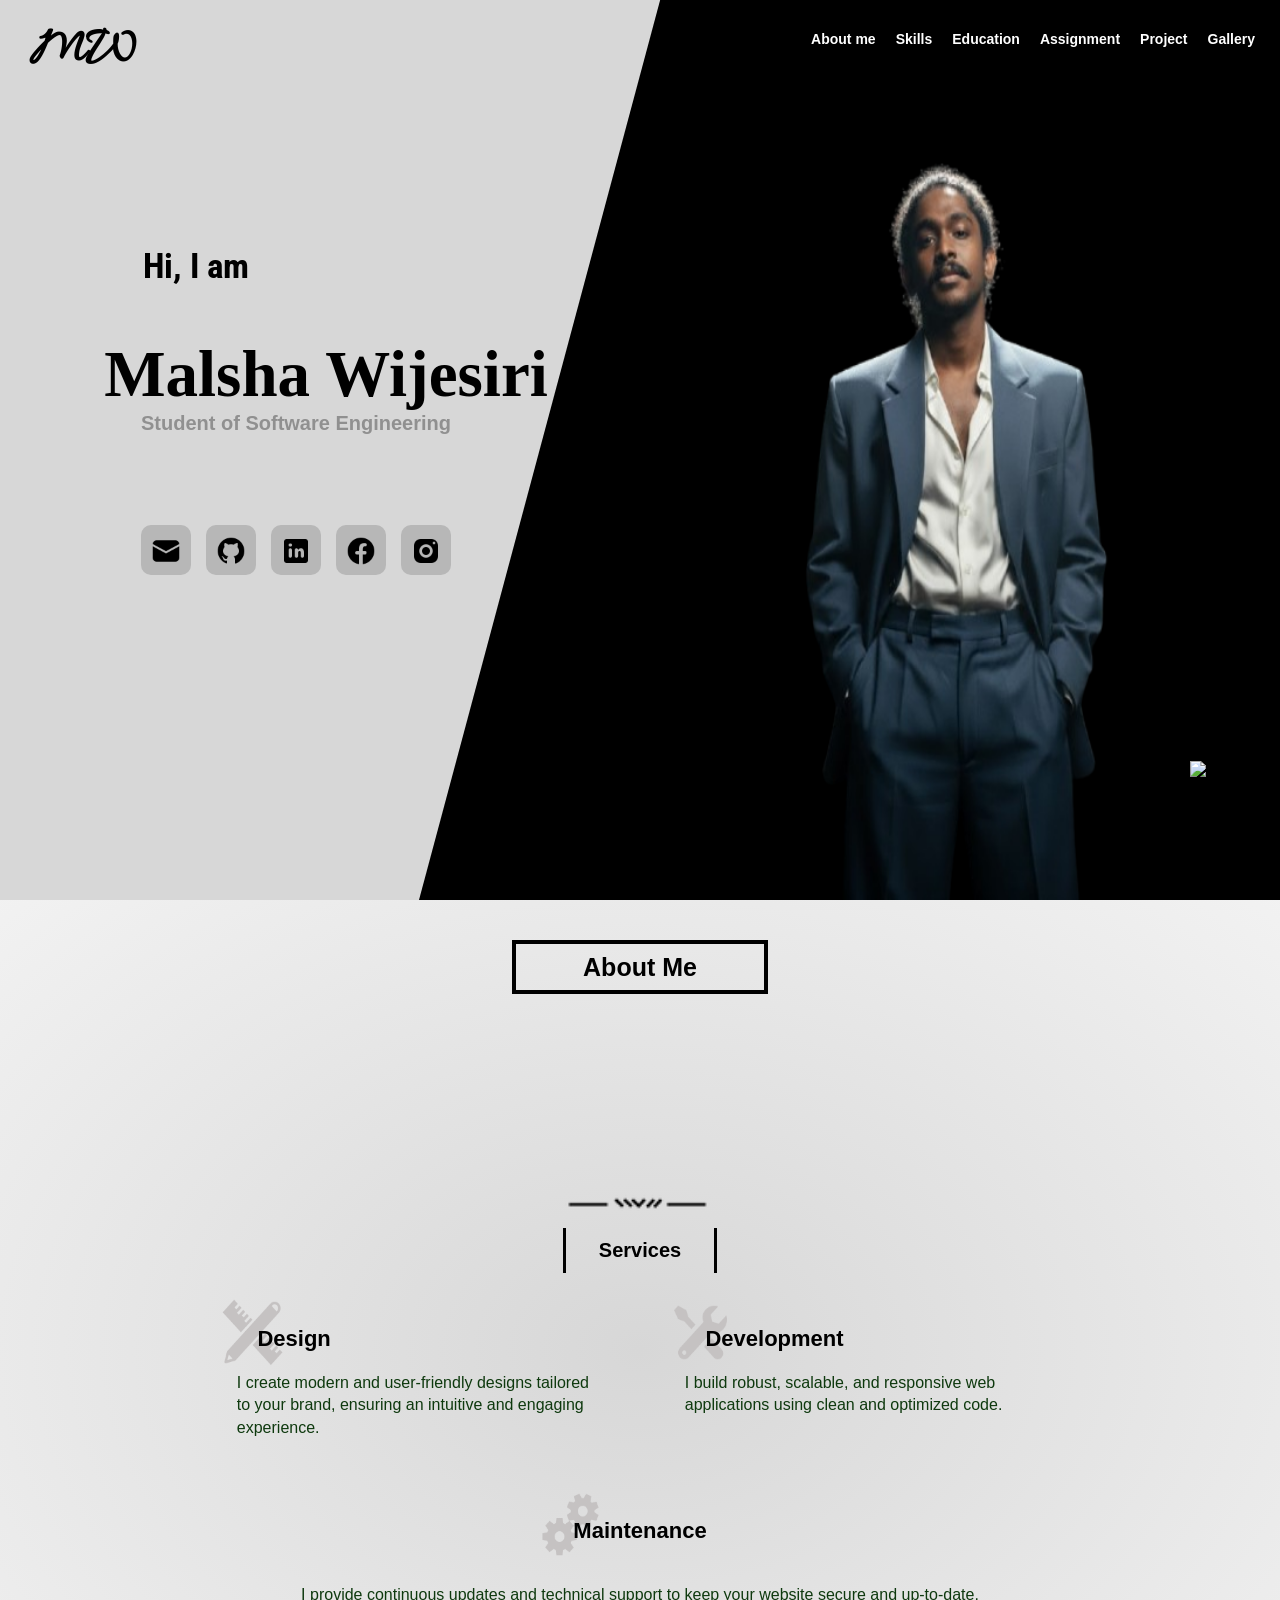
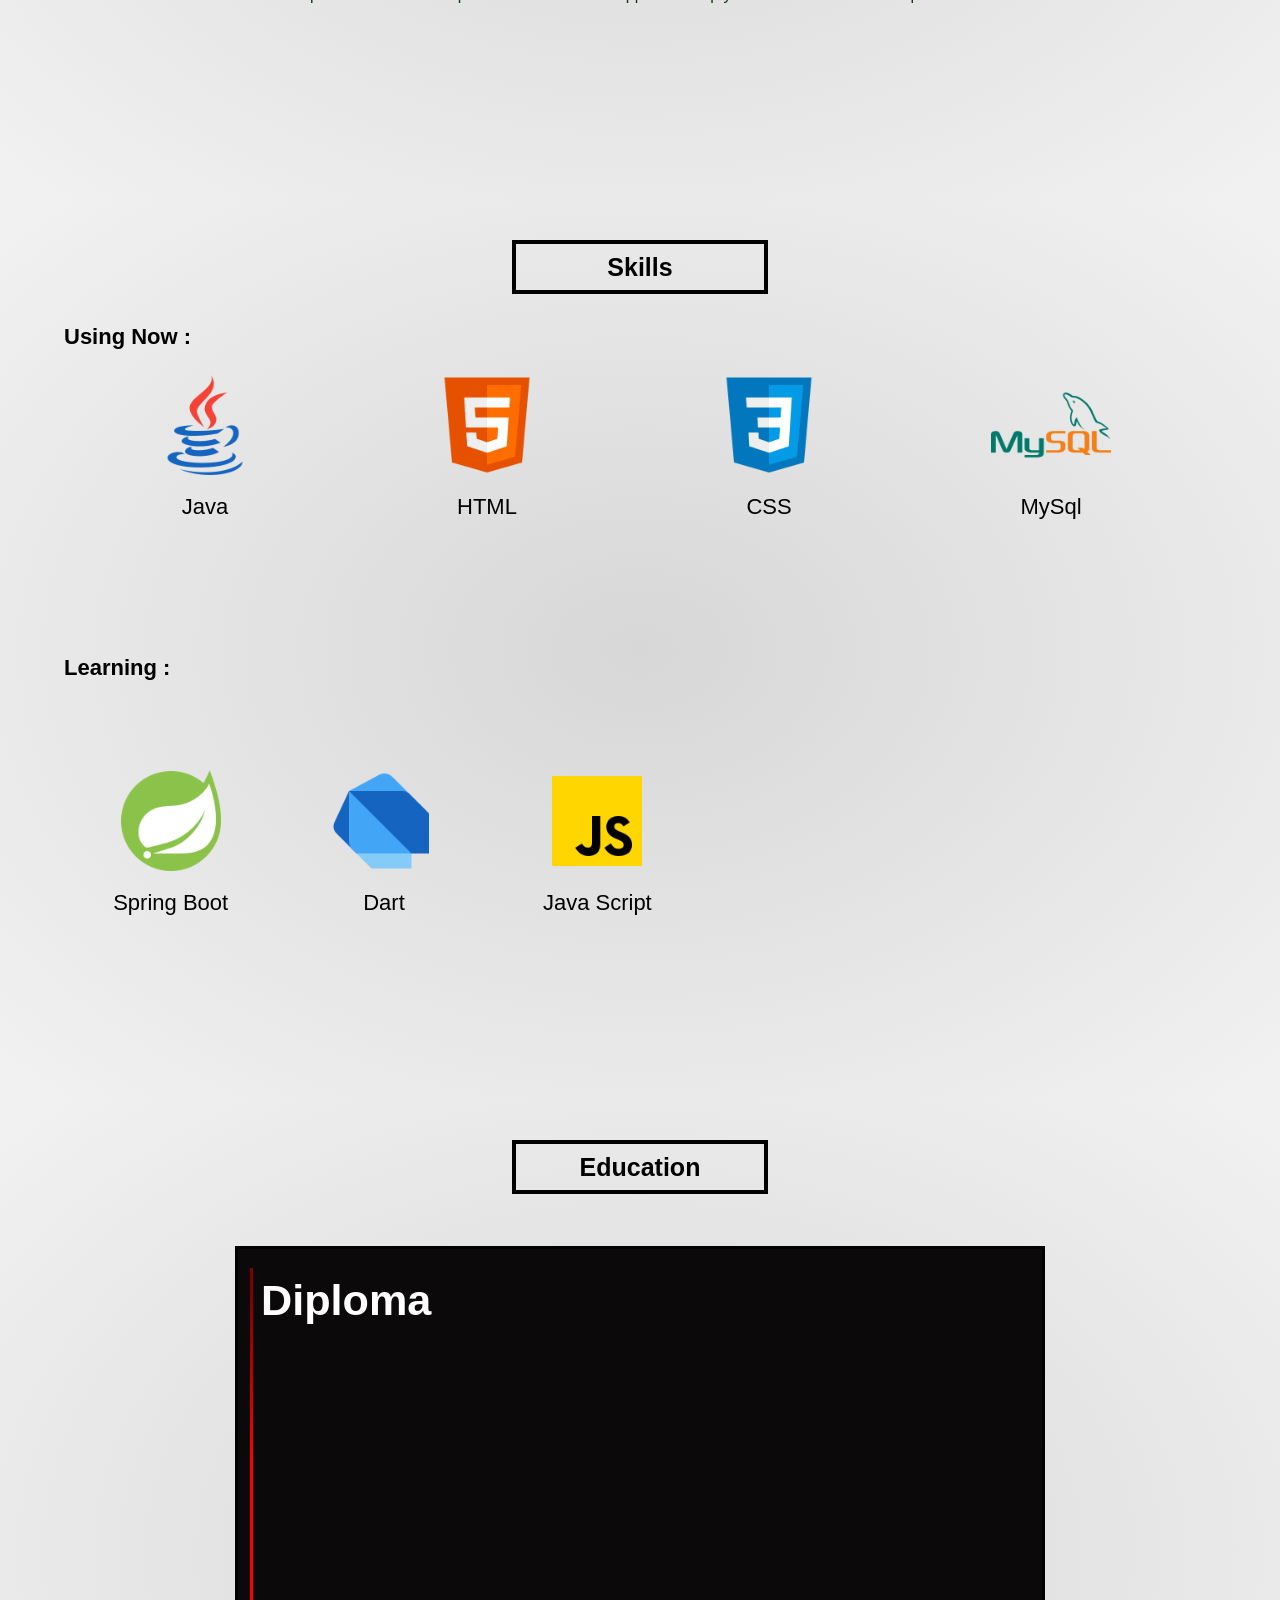
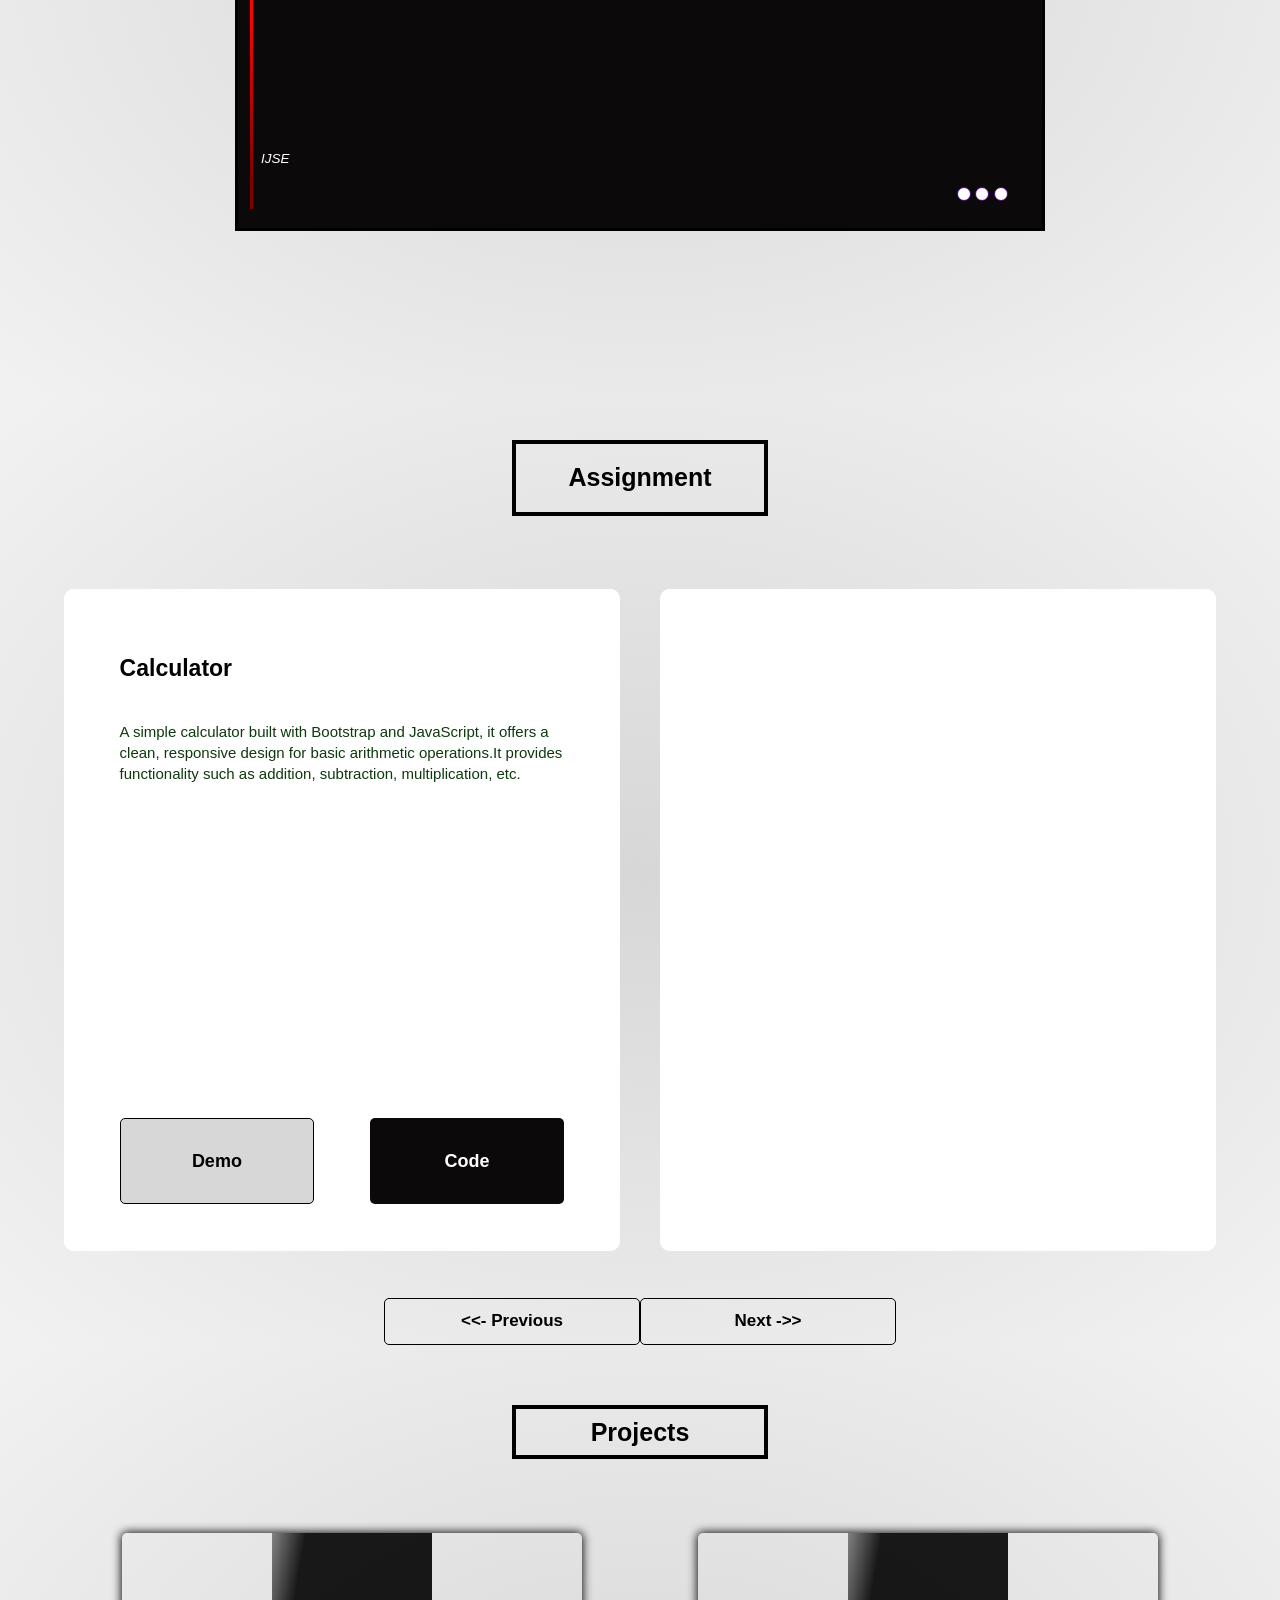
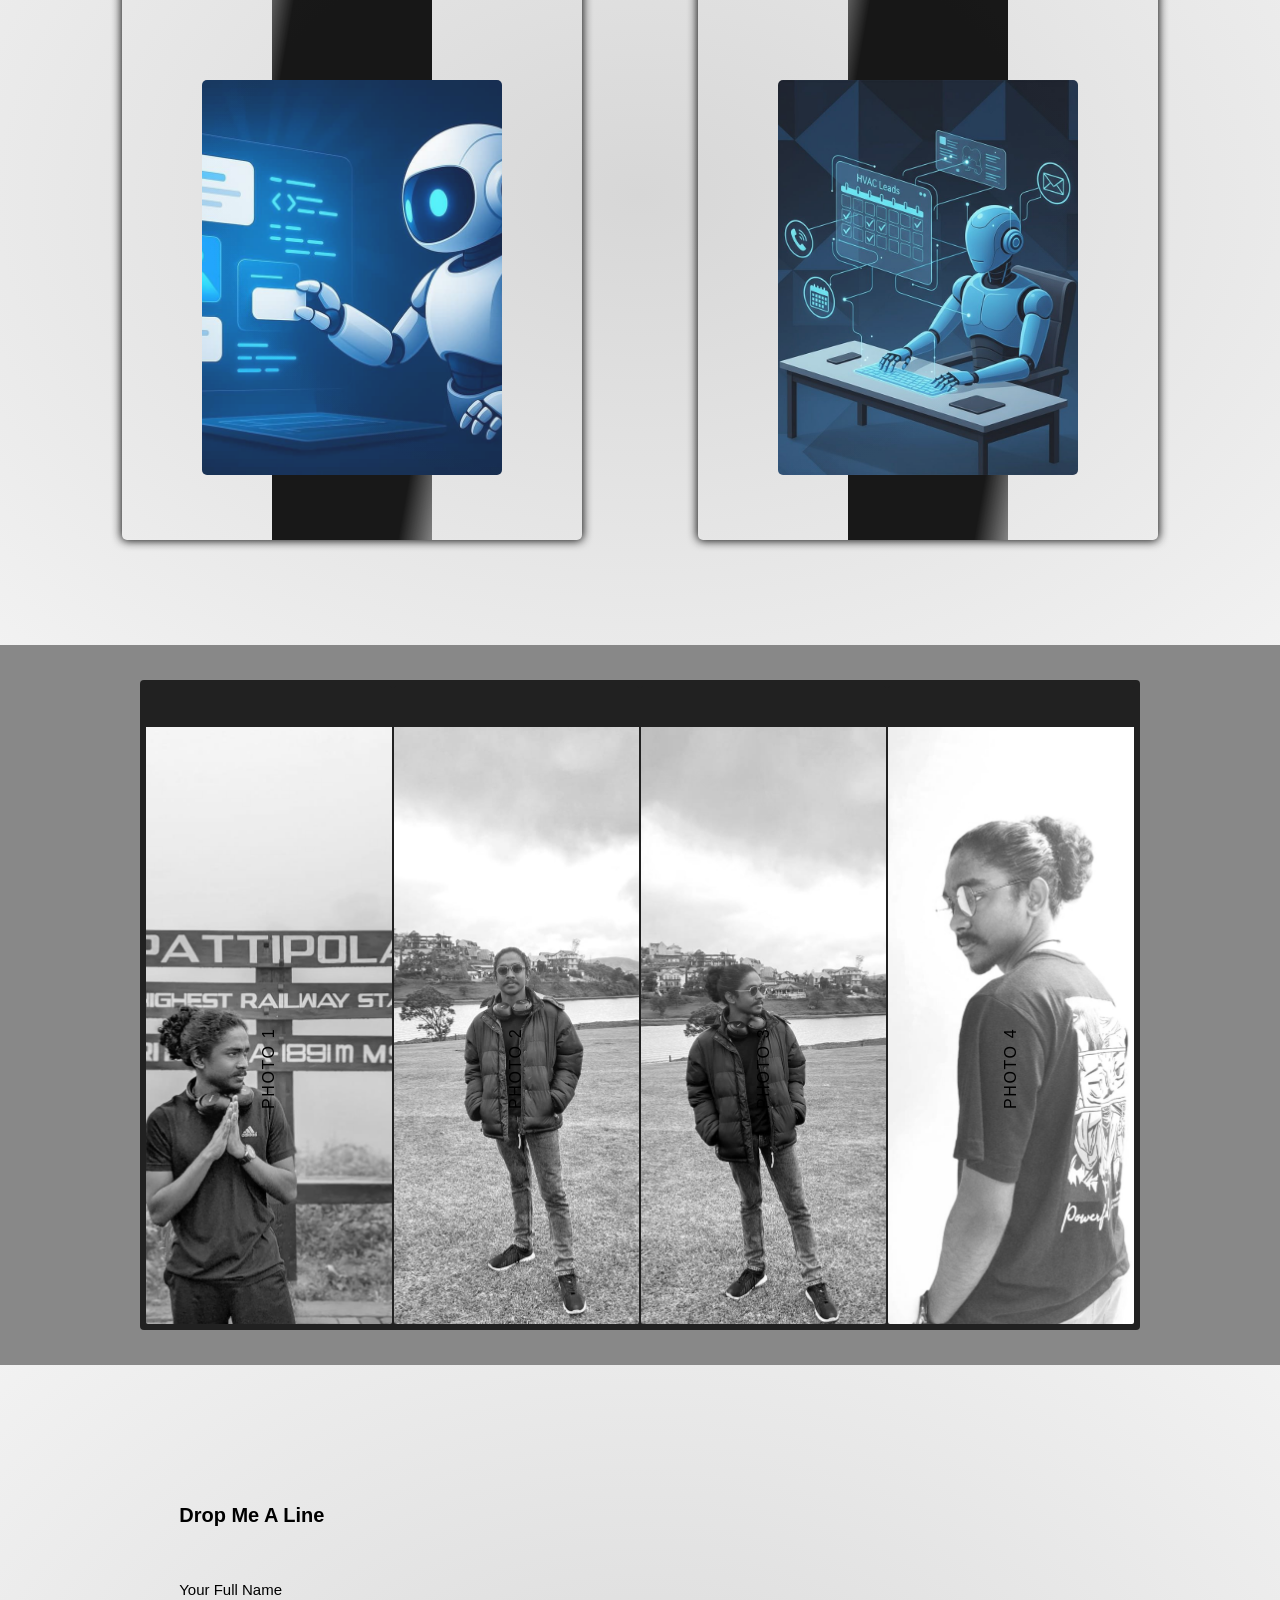
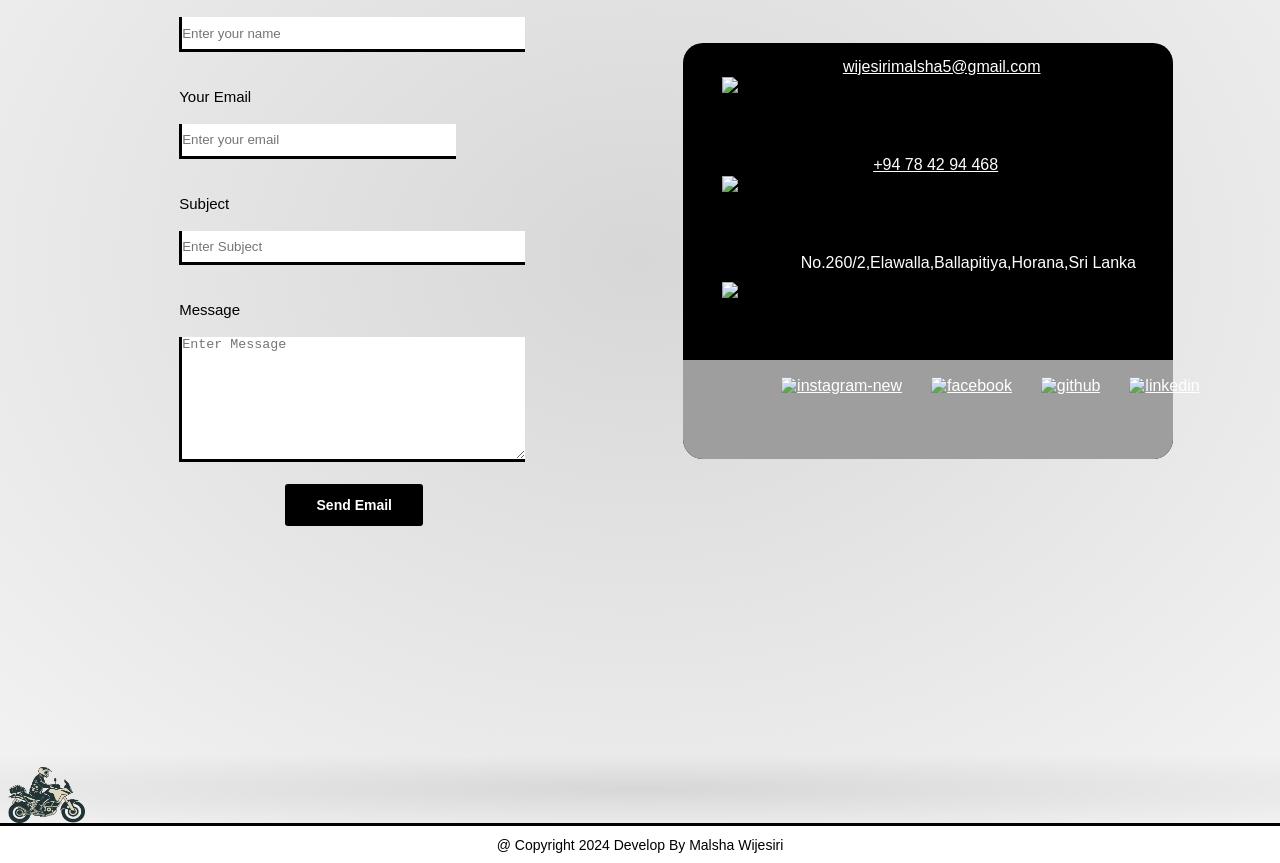
==== commit ee54e128: "2" ====
--- a/My_Portfolio-main/index.html
+++ b/My_Portfolio-main/index.html
@@ -22,501 +22,808 @@
 
   <link rel="stylesheet" href="css/style.css">
   <link rel="stylesheet" href="css/mediaQuery.css">
+
+  <style>
+    /* Add necessary CSS variables for the marquee logic if they are not in style.css */
+    :root {
+      /* Placeholder values, adjust these in mediaQuery.css or style.css for proper effect */
+      --marquee-elements-displayed: 5;
+      --marquee-elements: 5; /* This will be set by JS for skills */
+      --marquee-element-width: calc(250px + 2rem); /* Approx width of skill item + margin/padding */
+      --marquee-duration: 25s;
+
+      /* Gallery Marquee Variables */
+      --gallery-marquee-elements-displayed: 4;
+      --gallery-marquee-elements: 4;
+      --gallery-marquee-element-width: 80px;
+      --gallery-marquee-duration: 20s;
+    }
+
+    /* --------------------------------- */
+    /* GALLERY SECTION (NEW CARD DESIGN) */
+    /* --------------------------------- */
+
+    * {
+      margin: 0;
+      padding: 0;
+      box-sizing: border-box;
+    }
+
+    html, body {
+      margin: 0;
+      padding: 0;
+      width: 100%;
+      overflow-x: hidden;
+    }
+
+    #frame-3 {
+      color: aliceblue;
+    }
+
+    .gallery-section {
+      display: grid;
+      grid-template-columns: 1fr;
+      gap: 40px;
+      max-width: 100%;
+      min-height: 80vh;
+      background-color: rgba(18, 18, 18, 0.5);
+      padding: 2rem 1rem;
+      align-items: center;
+      margin: 0 auto; /* Center the whole section */
+      justify-content: center; /* Center content horizontally */
+    }
+
+    /* Desktop gallery card styles */
+    .gallery-card {
+      width: 1000px;
+      height: 650px;
+      border-radius: 4px;
+      background: #212121;
+      display: flex;
+      gap: 2px;
+      padding: .4em;
+      margin: 0 auto; /* Center the card horizontally in the new single-column layout */
+    }
+
+    .gallery-card-item {
+      height: 100%;
+      flex: 1;
+      overflow: hidden;
+      cursor: pointer;
+      border-radius: 2px;
+      transition: all .5s;
+      background: #212121;
+      display: flex;
+      justify-content: center;
+      align-items: center;
+      position: relative;
+      margin: 0;
+    }
+
+    .gallery-card-item:hover {
+      flex: 4;
+    }
+
+    .gallery-card-item .gallery-card-span {
+      min-width: 14em;
+      padding: .5em;
+      text-align: left;
+      transform: rotate(-90deg);
+      transition: all .5s;
+      text-transform: uppercase;
+      color: #000000;
+      letter-spacing: .1em;
+      position: absolute;
+      z-index: 2;
+    }
+
+    .gallery-card-item:hover .gallery-card-span {
+      transform: rotate(0);
+      opacity: 0;
+    }
+
+    .gallery-image {
+      width: 100%;
+      height: 100%;
+      object-fit: cover;
+      filter: grayscale(100%);
+      transition: all .5s ease;
+    }
+
+    .gallery-card-item:hover .gallery-image {
+      filter: grayscale(0%);
+    }
+
+    /* Responsive Design - For all devices except laptops and higher */
+    @media (max-width: 1023px) {
+      .gallery-section {
+        grid-template-columns: 1fr;
+        grid-template-rows: auto 1fr;
+        gap: 20px;
+        padding: 1rem;
+      }
+
+      .gallery-card .gallery-card-item .gallery-card-span {
+        padding: 0.2em;
+        text-align: center;
+        transform: rotate(0deg); /* Start horizontal */
+        transition: transform 0.5s;
+        text-transform: uppercase;
+        color: #00ffeb;
+        font-weight: bold;
+        letter-spacing: 0.1em;
+        position: relative;
+        z-index: 1;
+        min-width: auto;
+        opacity: 1;
+        white-space: nowrap;
+      }
+
+      .gallery-card .gallery-card-item:hover .gallery-card-span {
+        transform: rotate(-90deg); /* Rotate anti-clockwise on hover */
+      }
+
+      /* Mobile gallery card styles */
+      .gallery-card {
+        width: 300px;
+        height: 1000px;
+        border-radius: 8px;
+        background: linear-gradient(145deg, #333, #000);
+        display: flex;
+        flex-direction: column;
+        gap: 5px;
+        padding: 0.4em;
+        box-shadow: 0 4px 8px rgba(0, 0, 0, 0.3);
+        overflow: hidden;
+        margin: 0 auto;
+      }
+
+      .gallery-card .gallery-card-item {
+        flex: 1;
+        overflow: hidden;
+        cursor: pointer;
+        border-radius: 8px;
+        transition: flex 0.5s;
+        background: linear-gradient(145deg, #212121, #000);
+        display: flex;
+        justify-content: center;
+        align-items: center;
+      }
+
+      .gallery-card .gallery-card-item:hover {
+        flex: 4;
+      }
+
+      .gallery-card .gallery-card-item .gallery-card-span {
+        padding: 0.2em;
+        text-align: center;
+        transform: rotate(0deg);
+        transition: transform 0.5s;
+        text-transform: uppercase;
+        color: aliceblue;
+        font-weight: bold;
+        letter-spacing: 0.1em;
+        position: relative;
+        z-index: 1;
+        min-width: auto;
+        opacity: 1;
+      }
+
+      .gallery-card .gallery-card-item:hover .gallery-card-span {
+        transform: rotate(-90deg
+        );
+      }
+
+      .gallery-card .gallery-card-item::before {
+        content: "";
+        position: absolute;
+        top: 0;
+        left: 0;
+        right: 0;
+        bottom: 0;
+        background: rgba(255, 255, 255, 0.1);
+        z-index: 0;
+        transition: opacity 0.5s;
+        pointer-events: none;
+        opacity: 0;
+      }
+
+      .gallery-card .gallery-card-item:hover::before {
+        opacity: 1;
+      }
+
+      .gallery-image {
+        width: 100%;
+        height: 100%;
+        object-fit: cover;
+        filter: grayscale(100%);
+        transition: all .5s ease;
+      }
+
+      .gallery-card-item:hover .gallery-image {
+        filter: grayscale(0%);
+      }
+    }
+
+    /* Additional responsive adjustments for smaller screens */
+    @media (max-width: 768px) {
+    }
+
+    @media (max-width: 480px) {
+      .gallery-card {
+        width: 280px;
+        height: 900px;
+      }
+    }
+
+    @media (max-width: 320px) {
+      .gallery-card {
+        width: 260px;
+        height: 850px;
+      }
+    }
+
+    /* PROJECT SECTION IMAGES */
+    /* Ensure the back-content-2 div can hold the image */
+    .back-content-2 {
+      display: flex; /* Use flexbox to center image easily */
+      justify-content: center;
+      align-items: center;
+      height: 100%; /* Ensure it takes full height of the back of the card */
+      width: 100%; /* Ensure it takes full width */
+      background: none; /* Remove any default background that might hide the image */
+      overflow: hidden; /* Hide overflow if image is too large initially */
+      position: relative; /* For proper positioning of img inside */
+    }
+
+    .back-content-2 img {
+      max-width: 100%; /* Ensure image fits within the div */
+      max-height: 100%; /* Ensure image fits within the div */
+      object-fit: cover; /* Cover the area, cropping if necessary, or use 'contain' to show full image */
+      border-radius: inherit; /* Inherit border-radius from parent if needed */
+      display: block; /* Remove extra space below image */
+    }
+
+    /* If you have specific background colors for project cards, make sure they don't hide the images */
+    .card .content .back {
+      /* You might need to adjust or remove existing background properties here */
+      /* For example, if you had a solid color background, remove it or set it to transparent */
+      background: transparent; /* Or a subtle background if you want */
+    }
+
+    /* Example of specific styling for Project 1's image if needed */
+    .back-content-2.project-image-1 {
+      /* You can set a background image directly here if preferred */
+      /* background-image: url('path/to/your/image1.jpg'); */
+      /* background-size: cover; */
+      /* background-position: center; */
+    }
+  </style>
 </head>
 <body>
-<main class="hero" id="hero">
-  <div class="left-section">
-    <label>MW</label>
-    <label data-aos="fade-up-right">Hi, I am</label>
-    <label data-aos="fade-up-right">
-      <span>M</span><span>a</span><span>l</span><span>s</span><span>h</span><span>a</span>
-      <span>W</span><span>i</span><span>j</span><span>e</span><span>s</span><span>i</span><span>r</span><span>i</span>
-    </label>
-    <label data-aos="fade-up-right" class="cursor typewriter-animation">Student of Software Engineering</label>
-    <div class="social-icons" data-aos="fade-up-right">
-      <a href="mailto:malshawijesiri@gmail.com">
-        <div><img src="icon/email.png"></div>
-      </a>
-      <a href="" target="_blank"><div><img src="icon/github.png"></div></a>
-      <a href="" target="_blank"><div><img src="icon/linkedin.png"></div></a>
-      <a href="" target="_blank"><div><img src="icon/facebook.png"></div></a>
-      <a href="" target="_blank"><div><img src="icon/instagram.png"></div></a>
+
+<div class="animation-container">
+  <ul class="squares" aria-hidden="true">
+    <li></li><li></li><li></li><li></li><li></li>
+    <li></li><li></li><li></li><li></li><li></li>
+  </ul>
+
+  <main class="hero" id="hero">
+    <div class="left-section">
+      <label>MW</label>
+      <label data-aos="fade-up-right">Hi, I am</label>
+      <label data-aos="fade-up-right">
+        <span>M</span><span>a</span><span>l</span><span>s</span><span>h</span><span>a</span>
+        <span>W</span><span>i</span><span>j</span><span>e</span><span>s</span><span>i</span><span>r</span><span>i</span>
+      </label>
+      <label data-aos="fade-up-right" class="cursor typewriter-animation">Student of Software Engineering</label>
+      <div class="social-icons" data-aos="fade-up-right">
+        <a href="mailto:malshawijesiri@gmail.com">
+          <div><img src="icon/email.png"></div>
+        </a>
+        <a href="" target="_blank"><div><img src="icon/github.png"></div></a>
+        <a href="" target="_blank"><div><img src="icon/linkedin.png"></div></a>
+        <a href="" target="_blank"><div><img src="icon/facebook.png"></div></a>
+        <a href="" target="_blank"><div><img src="icon/instagram.png"></div></a>
+      </div>
     </div>
+    <div class="right-section" id="right-section">
+      <div class="divider"></div>
+      <div class="right-section-content">
+        <img src="image/WhatsApp_Image_2025-11-11_at_12.23.30_AM-removebg-preview.png" alt="Malsha Wijesiri">
+      </div>
+    </div>
+  </main>
+
+  <div class="container" onclick="myFunction(this)">
+    <div class="bar1"></div>
+    <div class="bar2"></div>
+    <div class="bar3"></div>
   </div>
-  <div class="right-section" id="right-section">
-    <div class="divider"></div>
-    <div class="right-section-content">
-      <img src="image/malsha.png" alt="Malsha Wijesiri">
+
+  <div class="menu-div">
+    <div><img width="30" height="30" src="https://img.icons8.com/material-rounded/48/info.png" alt="info"/><a href="#about">About</a></div>
+    <div><img width="30" height="30" src="https://img.icons8.com/ios-glyphs/30/popular-woman.png" alt="skills"/><a href="#skill">Skills</a></div>
+    <div><img width="64" height="64" src="https://img.icons8.com/glyph-neue/64/education.png" alt="education"/><a href="#education">Education</a></div>
+    <div><img width="50" height="50" src="https://img.icons8.com/ios-filled/50/signing-a-document.png" alt="assignment"/><a href="#assignment">Assignments</a></div>
+    <div><img width="50" height="50" src="https://img.icons8.com/ios-filled/50/group-of-projects.png" alt="projects"/><a href="#project">Projects</a></div>
+    <div><img width="50" height="50" src="https://img.icons8.com/fluency-systems-filled/50/gallery.png" alt="gallery"/><a href="#gallery">Gallery</a></div>
+    <div><img width="50" height="50" src="https://img.icons8.com/ios-filled/50/contact-card.png" alt="contact"/><a href="#contact">Contact</a></div>
+  </div>
+
+  <div class="navbar">
+    <ul>
+      <li><a href="#about">About me</a></li>
+      <li><a href="#skill">Skills</a></li>
+      <li><a href="#education">Education</a></li>
+      <li><a href="#assignment">Assignment</a></li>
+      <li><a href="#project">Project</a></li>
+      <li><a href="#gallery">Gallery</a></li>
+
+    </ul>
+  </div>
+
+  <div class="up-btn">
+    <img id="btn-open" width="50" height="50" src="https://img.icons8.com/ios-filled/50/circled-chevron-up.png" alt="up"/>
+    <img id="btn-close" width="50" height="50" src="https://img.icons8.com/ios-filled/50/cancel.png" alt="cancel"/>
+  </div>
+
+  <div class="menu-div-btn">
+    <div><img width="50" height="50" src="https://img.icons8.com/fluency-systems-filled/50/home.png" alt="home"/><a href="#hero">Home</a></div>
+    <div><img width="30" height="30" src="https://img.icons8.com/material-rounded/48/info.png" alt="info"/><a href="#about">About</a></div>
+    <div><img width="30" height="30" src="https://img.icons8.com/ios-glyphs/30/popular-woman.png" alt="skills"/><a href="#skill">Skills</a></div>
+    <div><img width="64" height="64" src="https://img.icons8.com/glyph-neue/64/education.png" alt="education"/><a href="#education">Education</a></div>
+    <div><img width="50" height="50" src="https://img.icons8.com/ios-filled/50/signing-a-document.png" alt="assignment"/><a href="#assignment">Assignments</a></div>
+    <div><img width="50" height="50" src="https://img.icons8.com/ios-filled/50/group-of-projects.png" alt="projects"/><a href="#project">Projects</a></div>
+    <div><img width="50" height="50" src="https://img.icons8.com/fluency-systems-filled/50/gallery.png" alt="gallery"/><a href="#gallery">Gallery</a></div>
+    <div><img width="50" height="50" src="https://img.icons8.com/ios-filled/50/contact-card.png" alt="contact"/><a href="#contact">Contact</a></div>
+  </div>
+
+  <main class="about" id="about">
+    <div data-aos="fade-down">About Me</div>
+    <div data-aos="flip-left">
+      <p>I'm a passionate Software Engineering student with a deep interest in developing efficient, user-friendly, and creative applications. I enjoy solving real-world problems through clean and scalable code.</p>
+      <p>I focus on designing visually appealing and technically strong web solutions that combine both creativity and performance.</p>
+      <p>Always eager to learn new technologies, I strive to improve with every project I build!</p><br>
     </div>
-  </div>
-</main>
-
-<!-- Hamburger menu -->
-<div class="container" onclick="myFunction(this)">
-  <div class="bar1"></div>
-  <div class="bar2"></div>
-  <div class="bar3"></div>
+    <div data-aos="fade-down">
+      <img src="image/design_image.webp" alt="design">
+    </div>
+    <div data-aos="fade-down">Services</div>
+    <section class="service">
+      <div class="design" data-aos="fade-right">
+        <img src="icon/design.png" alt="design">
+        <label>Design</label>
+        <p>I create modern and user-friendly designs tailored to your brand, ensuring an intuitive and engaging experience.</p>
+      </div>
+      <div class="development" data-aos="fade-left">
+        <img src="icon/development.png" alt="development">
+        <label>Development</label>
+        <p>I build robust, scalable, and responsive web applications using clean and optimized code.</p>
+      </div>
+      <div class="maintenance" data-aos="fade-up">
+        <img src="icon/maintenance.png" alt="maintenance">
+        <label>Maintenance</label>
+        <p>I provide continuous updates and technical support to keep your website secure and up-to-date.</p>
+      </div>
+    </section>
+  </main>
+  <main id="skill" class="skill">
+    <div data-aos="fade-down">Skills</div>
+    <label data-aos="fade-right">Using Now :</label>
+    <section class="using-skill">
+      <div class="marquee" data-aos="zoom-in-up">
+        <ul class="marquee-content">
+          <li>
+            <div>
+              <img src="image/skill%20image/java.png" alt="Java">
+              <label>Java</label>
+            </div>
+          </li>
+          <li>
+            <div>
+              <img src="image/skill%20image/html.png" alt="HTML">
+              <label>HTML</label>
+            </div>
+          </li>
+          <li>
+            <div>
+              <img src="image/skill%20image/css.png" alt="CSS">
+              <label>CSS</label>
+            </div>
+          </li>
+          <li>
+            <div>
+              <img src="image/skill%20image/mysql.png" alt="MySql">
+              <label>MySql</label>
+            </div>
+          </li>
+          <li>
+            <div>
+              <img src="image/skill%20image/figma.png" alt="Figma">
+              <label>Figma</label>
+            </div>
+          </li>
+        </ul>
+      </div>
+    </section>
+    <label data-aos="fade-right">Learning :</label>
+    <section class="learning-skill" data-aos="zoom-in-up">
+      <div>
+        <img src="image/skill%20image/springBoot.png" alt="Spring Boot">
+        <label>Spring Boot</label>
+      </div>
+      <div>
+        <img src="image/skill%20image/dart.png" alt="Dart">
+        <label>Dart</label>
+      </div>
+      <div>
+        <img src="image/skill%20image/javaScript.png" alt="Java Script">
+        <label>Java Script</label>
+      </div>
+    </section>
+  </main>
+
+  <main id="education" class="education">
+    <div data-aos="fade-down">Education</div>
+    <section class="dip-content" data-aos="zoom-in-up">
+      <img src="image/graduationcap.png" class="graduation-cap">
+      <img src="image/diploma-removebg-preview.png" class="diploma">
+      <div class="wrap animate pop">
+        <div class="overlay">
+          <div class="overlay-content animate slide-left delay-2">
+            <h1 class="animate slide-left pop delay-4">Diploma</h1>
+            <p class="animate slide-left pop delay-5" style="color: white; margin-bottom: 2.5rem;"><em>IJSE</em></p>
+          </div>
+          <div class="image-content animate slide delay-5"></div>
+          <div class="dots animate">
+            <div class="dot animate slide-up delay-6"></div>
+            <div class="dot animate slide-up delay-7"></div>
+            <div class="dot animate slide-up delay-8"></div>
+          </div>
+        </div>
+        <div class="text">
+          <img class="inset" src="/image/download.png" alt="" /><br>
+          <h3>Institute Of Software Engineering</h3><br>
+          <div class="time">2024-2026</div><br><br><br>
+          <h5>Diploma Of Software Engineering</h5><br>
+          <p>Our mission being “Contributing most capable and reliable software engineers with profound knowledge in most recent technologies who can match up to demands of ever-evolving IT industry”, celebrating 16 years of excellence, IJSE has fortified the Sri Lankan IT sector, producing over 7000 skilled professionals who now excel in numerous reputed companies nationwide. IJSE, being one of the leading IT education providers in Sri Lanka has been focusing on enhancing the skills and attitudes which are desperately sought by the IT industry ever since its inception in 2006 with our most exquisite Software Engineering courses in Sri Lanka</p>
+        </div>
+      </div>
+    </section>
+  </main>
+
+  <main id="assignment" class="assignment">
+    <div data-aos="fade-down">Assignment</div>
+    <section class="assignment-cards" id="assignment-cards-1">
+      <div class="assignment-5" data-aos="fade-down-right">
+        <label>Calculator</label>
+        <p>A simple calculator built with Bootstrap and JavaScript, it offers a clean, responsive design for basic arithmetic operations.It provides functionality such as addition, subtraction, multiplication, etc.</p>
+        <a href="">
+          <label></label>
+        </a>
+        <a href="assignment/Calculator/index.html" target="_blank">
+          <button>Demo</button>
+        </a>
+        <a href="https://github.com/malshadula2004/calculator/blob/master/Calculator-main/index.html" target="_blank">
+          <button>Code</button>
+        </a>
+      </div>
+      <div class="assignment-2" data-aos="fade-down-left">
+        <label>Portfolio</label>
+        <p>A personal portfolio website showcases my skills, projects, and assignment in a visually appealing way. Built with HTML, CSS, and JavaScript, it highlights your professional journey, creativity, and expertise.</p>
+        <a href="https://github.com/malshadula2004/Portfolio/blob/master/My_Portfolio-main/index.html" target="_blank">
+          <button>Code</button>
+        </a>
+      </div>
+      <div class="assignment-3" data-aos="fade-up-right">
+        <label>Transition</label>
+        <p>CSS transitions add smooth, animated effects to web elements, enhancing user experience. By changing properties like color, size, or position over a specified duration, transitions create visually appealing interactions.</p>
+        <a href="pdf/03%20(1).pdf" target="_blank">
+
+        </a>
+        <button class="open-button" onclick="openFormAssignment3()">View Cases</button>
+
+        <div class="form-popup" id="myForm">
+          <form class="form-container">
+            <div>
+              <label>Case 01</label>
+              <a href="assignment/Assignment_03_Internet_Technologies/case_01/case_01.html" target="_blank">Demo</a>
+              <a href="https://github.com/malshadula2004/Assiments/blob/master/Assignment_03-main/Assignment_03-main/case%2001/index.html" target="_blank">Code</a>
+            </div>
+            <div>
+              <label>Case 02</label>
+              <a href="assignment/Assignment_03_Internet_Technologies/case_02/case_02.html" target="_blank">Demo</a>
+              <a href="https://github.com/malshadula2004/Assiments/blob/master/Assignment_03-main/Assignment_03-main/case%2002/index.html" target="_blank">Code</a>
+            </div>
+            <div>
+              <label>Case 03</label>
+              <a href="assignment/Assignment_03_Internet_Technologies/case_03/case_03.html" target="_blank">Demo</a>
+              <a href="https://github.com/malshadula2004/Assiments/blob/master/Assignment_03-main/Assignment_03-main/case%2003/index.html" target="_blank">Code</a>
+            </div>
+            <div>
+              <label>Case 04</label>
+              <a href="assignment/Assignment_03_Internet_Technologies/case_04/case_04.html" target="_blank">Demo</a>
+              <a href="https://github.com/malshadula2004/Assiments/blob/master/Assignment_03-main/Assignment_03-main/case%2004/index.html" target="_blank">Code</a>
+            </div>
+            <div>
+              <label>Case 05</label>
+              <a href="assignment/Assignment_03_Internet_Technologies/case_05/case_05.html" target="_blank">Demo</a>
+              <a href="https://github.com/malshadula2004/Assiments/blob/master/Assignment_03-main/Assignment_03-main/case%2005/index.html" target="_blank">Code</a>
+            </div>
+            <div>
+              <label>Case 06</label>
+              <a href="assignment/Assignment_03_Internet_Technologies/case_06/case_06.html" target="_blank">Demo</a>
+              <a href="https://github.com/malshadula2004/Assiments/blob/master/Assignment_03-main/Assignment_03-main/case%2006/index.html" target="_blank">Code</a>
+            </div>
+            <div>
+              <button type="button" class="btn-cancel" onclick="closeFormAssignment3()">Close</button>
+            </div>
+          </form>
+        </div>
+      </div>
+      <div class="assignment-4" data-aos="fade-up-left">
+        <label>Animation</label>
+        <p>CSS animations bring web designs to life by enabling smooth and dynamic changes to elements. With keyframes, you can define precise stages of the animation, creating effects like movement, fading, or scaling.</p>
+        <a href="pdf/04.pdf" target="_blank">
+
+        </a>
+        <button class="open-button" onclick="openFormAssignment4()">View Cases</button>
+
+        <div class="form-popup" id="myForm1">
+          <form class="form-container">
+            <div>
+              <label>Case 01</label>
+              <a href="assignment/Assignment_04/case%2001/index.html" target="_blank">Demo</a>
+              <a href="https://github.com/malshadula2004/animation/blob/master/Assignment_04-main/Assignment_04-main/case%2001/index.html" target="_blank">Code</a>
+            </div>
+            <div>
+              <label>Case 02</label>
+              <a href="assignment/Assignment_04/case%2002/index.html" target="_blank">Demo</a>
+              <a href="https://github.com/malshadula2004/animation/blob/master/Assignment_04-main/Assignment_04-main/case%2002/index.html" target="_blank">Code</a>
+            </div>
+            <div>
+              <label>Case 03</label>
+              <a href="assignment/Assignment_04/case%2003/index.html" target="_blank">Demo</a>
+              <a href="https://github.com/malshadula2004/animation/blob/master/Assignment_04-main/Assignment_04-main/case%2003/index.html" target="_blank">Code</a>
+            </div>
+            <div>
+              <label>Case 04</label>
+              <a href="assignment/Assignment_04/case%2004/index.html" target="_blank">Demo</a>
+              <a href="https://github.com/malshadula2004/animation/blob/master/Assignment_04-main/Assignment_04-main/case%2004/index.html" target="_blank">Code</a>
+            </div>
+            <div>
+              <label>Case 05</label>
+              <a href="assignment/Assignment_04/case%2005/index.html" target="_blank">Demo</a>
+              <a href="https://github.com/malshadula2004/animation/blob/master/Assignment_04-main/Assignment_04-main/case%2005/index.html" target="_blank">Code</a>
+            </div>
+            <div>
+              <label>Case 06</label>
+              <a href="assignment/Assignment_04/case%2006/index.html" target="_blank">Demo</a>
+              <a href="https://github.com/malshadula2004/animation/blob/master/Assignment_04-main/Assignment_04-main/case%2006/index.html" target="_blank">Code</a>
+            </div>
+            <div>
+              <button type="button" class="btn-cancel" onclick="closeFormAssignment4()">Close</button>
+            </div>
+          </form>
+        </div>
+      </div>
+    </section>
+    <section class="assignment-cards" id="assignment-cards-2">
+      <div class="assignment-5" data-aos="fade-down-right">
+        <label>Calculator</label>
+        <p>A simple calculator built with Bootstrap and JavaScript, it offers a clean, responsive design for basic arithmetic operations.It provides functionality such as addition, subtraction, multiplication, etc.</p>
+        <a href="">
+          <label></label>
+        </a>
+        <a href="assignment/Calculator/index.html" target="_blank">
+          <button>Demo</button>
+        </a>
+        <a href="https://github.com/malshadula2004/calculator/blob/master/Calculator-main/index.html" target="_blank">
+          <button>Code</button>
+        </a>
+      </div>
+
+
+      <div class="assignment-8" data-aos="fade-up-left">
+      </div>
+    </section>
+    <div class="assignment-btn-div">
+      <button id="btn-previous"><<-  Previous</button>
+      <button id="btn-next">Next  ->></button>
+    </div>
+  </main>
+
+  <main id="project" class="project">
+    <div data-aos="fade-down">Projects</div>
+    <section class="project-divs">
+      <div class="card" data-aos="fade-up-left">
+        <div class="content">
+          <div class="back">
+            <div class="back-content back-content-2">
+              <img src="image/13bc3c6bad007d5b1c61a7fb84645265.jpg" alt="Project 1">
+            </div>
+          </div>
+          <div class="front">
+            <div class="front-content">
+              <label>Wood Management System</label>
+              <p>This is my 1st semester final project. This is a standalone application made to manage a wood and wood item shop. You can manage items, customers, suppliers, orders etc. in the shop.</p>
+              <p><strong>Using Languages</strong></p>
+              <p>Frontend : Java Fx</p>
+              <p>Backend  : Java</p>
+              <p>Database : MySql</p>
+              <a class="git-ico" href="https://github.com/malshadula2004/Wood_Project/tree/main/src/main/java" target="_blank"><i class="fa-brands fa-github fa-xl"></i></a>
+            </div>
+          </div>
+        </div>
+      </div>
+      <div class="card" data-aos="fade-up-left">
+        <div class="content">
+          <div class="back">
+            <div class="back-content back-content-2">
+              <img src="image/d7130eef33d4122bd880db49878ec8d1.jpg" alt="Project 2">
+            </div>
+          </div>
+          <div class="front">
+            <div class="front-content">
+              <label>Another Project Title</label>
+              <p>This is a description for another project. It could be a web application, mobile app, or any other software development.</p>
+              <p><strong>Using Languages</strong></p>
+              <p>Frontend : React</p>
+              <p>Backend  : Node.js</p>
+              <p>Database : MongoDB</p>
+              <a class="git-ico" href="https://github.com/yourusername/another-project" target="_blank"><i class="fa-brands fa-github fa-xl"></i></a>
+            </div>
+          </div>
+        </div>
+      </div>
+    </section>
+  </main>
+
+  <main id="gallery" class="gallery-section">
+    <div class="gallery-card" data-aos="zoom-in-up">
+      <div class="gallery-card-item">
+        <img class="gallery-image" src="image/WhatsApp Image 2025-11-10 at 11.45.20 PM.jpeg" alt="Gallery Image 1">
+        <span class="gallery-card-span">Photo 1</span>
+      </div>
+      <div class="gallery-card-item">
+        <img class="gallery-image" src="image/WhatsApp Image 2025-11-10 at 11.45.22 PM.jpeg" alt="Gallery Image 2">
+        <span class="gallery-card-span">Photo 2</span>
+      </div>
+      <div class="gallery-card-item">
+        <img class="gallery-image" src="image/WhatsApp Image 2025-11-10 at 11.45.23 PM.jpeg" alt="Gallery Image 3">
+        <span class="gallery-card-span">Photo 3</span>
+      </div>
+      <div class="gallery-card-item">
+        <img class="gallery-image" src="image/WhatsApp Image 2025-11-10 at 11.45.25 PM (1).jpeg" alt="Gallery Image 4">
+        <span class="gallery-card-span">Photo 4</span>
+      </div>
+    </div>
+  </main>
+  <main id="contact" class="contact">
+    <div data-aos="fade-down">Contact</div>
+    <section class="contact-section">
+      <div class="send-email" data-aos="fade-up-right">
+        <form class="email-form" id="contact-form">
+          <label>Drop Me A Line</label><br><br><br><br>
+          <label for="from_name">Your Full Name</label><br><br>
+          <label>
+            <input type="text" id="from_name" name="from_name" placeholder="Enter your name">
+          </label><br><br><br>
+          <label for="from_email">Your Email</label><br><br>
+          <label>
+            <input type="email" id="from_email" name="from_email" placeholder="Enter your email">
+          </label><br><br><br>
+          <label for="subject">Subject</label><br><br>
+          <label>
+            <input type="text" id="subject" name="subject" placeholder="Enter Subject">
+          </label><br><br><br>
+          <label for="message">Message</label><br><br>
+          <textarea id="message" name="message" placeholder="Enter Message"></textarea><br><br>
+          <button type="submit">Send Email</button>
+        </form>
+      </div>
+      <div class="social" data-aos="fade-up-left">
+        <div class="links">
+          <div>
+            <img width="96" height="96" src="https://img.icons8.com/color/144/gmail--v1.png" alt="gmail--v1"/>
+            <a href=mailto:wijesirimalsha5@gmail.com">wijesirimalsha5@gmail.com</a>
+          </div>
+          <div>
+            <img width="96" height="96" src="https://img.icons8.com/color/144/whatsapp--v1.png" alt="whatsapp--v1"/>
+            <a href="tel:+94784294468">+94 78 42 94 468</a>
+          </div>
+          <div>
+            <img width="96" height="96" src="https://img.icons8.com/color/96/marker--v1.png" alt="marker--v1"/>
+            <p>No.260/2,Elawalla,Ballapitiya,Horana,Sri Lanka</p>
+          </div>
+          <div>
+            <a href="https://www.instagram.com/harsha_dilan2004?igsh=MWI4cDlzYmFmMzFqOQ==" target="_blank"><img width="96" height="96" src="https://img.icons8.com/fluency/96/instagram-new.png" alt="instagram-new"/></a>
+            <a href="https://www.facebook.com/harsha.dilan.7106?mibextid=ZbWKwL" target="_blank"><img width="96" height="96" src="https://img.icons8.com/color/96/facebook.png" alt="facebook"/></a>
+            <a href="https://github.com/malshadula2004" target="_blank"><img width="96" height="96" src="https://img.icons8.com/ios-filled/50/github.png" alt="github"/></a>
+            <a href="https://www.linkedin.com/in/malsha-wijesiri-1291b4390/" target="_blank"><img width="96" height="96" src="https://img.icons8.com/color/96/linkedin.png" alt="linkedin"/></a>
+          </div>
+        </div>
+      </div>
+    </section>
+  </main>
+
+  <footer>
+    <section class="bike-animation">
+      <img src="image/bike-animation.gif" class="bike-gif">
+    </section>
+    <section class="footer-content">@ Copyright 2024 Develop By Malsha Wijesiri</section>
+  </footer>
+
+  <script src="https://unpkg.com/aos@2.3.1/dist/aos.js"></script>
+  <script src="https://code.jquery.com/jquery-3.6.0.min.js"></script>
+  <script type="text/javascript" src="https://cdn.emailjs.com/dist/email.min.js"></script>
+  <script src="https://unpkg.com/scrollreveal"></script>
+  <script type="text/javascript">
+    // Initialize EmailJS with your user ID
+    (function() {
+      emailjs.init("Xn2LTXiKvtS1AwAnE"); // Replace with your EmailJS user ID
+    })();
+
+    // Add form submission event listener
+    document.getElementById('contact-form').addEventListener('submit', function(event) {
+      event.preventDefault(); // Prevent default form submission
+
+      // Send the form data using EmailJS
+      emailjs.sendForm('service_bghqzs8', 'template_9xsjv03', this)
+        .then(function() {
+          alert('Email sent successfully!');
+        }, function(error) {
+          alert('Failed to send email. Error: ' + error.text);
+        });
+    });
+  </script>
+  <script>
+    document.addEventListener("DOMContentLoaded", function() {
+      const root = document.documentElement;
+
+      // The original marquee logic for skills (kept here but likely needs to be moved to script.js)
+      const skillMarqueeElementsDisplayed = getComputedStyle(root).getPropertyValue("--marquee-elements-displayed");
+      const skillMarqueeContent = document.querySelector(".using-skill ul.marquee-content");
+
+      if (skillMarqueeContent) {
+        const elementsToClone = parseInt(skillMarqueeElementsDisplayed) || 5;
+        root.style.setProperty("--marquee-elements", skillMarqueeContent.children.length);
+
+        for (let i = 0; i < elementsToClone; i++) {
+          if (skillMarqueeContent.children[i]) {
+            skillMarqueeContent.appendChild(skillMarqueeContent.children[i].cloneNode(true));
+          }
+        }
+      }
+
+      AOS.init();
+    });
+
+    // Functions for Assignment Popups (Kept as they were in the original code)
+    function openFormAssignment3() {
+      document.getElementById("myForm").style.display = "block";
+    }
+
+    function closeFormAssignment3() {
+      document.getElementById("myForm").style.display = "none";
+    }
+
+    function openFormAssignment4() {
+      document.getElementById("myForm1").style.display = "block";
+    }
+
+    function closeFormAssignment4() {
+      document.getElementById("myForm1").style.display = "none";
+    }
+
+    // Function for Menu toggle (Assuming it's in script.js, but defined here for completeness if not available)
+    function myFunction(x) {
+      x.classList.toggle("change");
+      document.querySelector(".menu-div").classList.toggle("open");
+    }
+  </script>
+  <script src="script.js"></script>
 </div>
-
-<!-- Side Menu -->
-<div class="menu-div">
-  <div><img width="30" height="30" src="https://img.icons8.com/material-rounded/48/info.png" alt="info"/><a href="#about">About</a></div>
-  <div><img width="30" height="30" src="https://img.icons8.com/ios-glyphs/30/popular-woman.png" alt="skills"/><a href="#skill">Skills</a></div>
-  <div><img width="64" height="64" src="https://img.icons8.com/glyph-neue/64/education.png" alt="education"/><a href="#education">Education</a></div>
-  <div><img width="50" height="50" src="https://img.icons8.com/ios-filled/50/signing-a-document.png" alt="assignment"/><a href="#assignment">Assignments</a></div>
-  <div><img width="50" height="50" src="https://img.icons8.com/ios-filled/50/group-of-projects.png" alt="projects"/><a href="#project">Projects</a></div>
-  <div><img width="50" height="50" src="https://img.icons8.com/fluency-systems-filled/50/gallery.png" alt="gallery"/><a href="#gallery">Gallery</a></div>
-  <div><img width="50" height="50" src="https://img.icons8.com/ios-filled/50/contact-card.png" alt="contact"/><a href="#contact">Contact</a></div>
-</div>
-
-<!-- Top Navbar -->
-<div class="navbar">
-  <ul>
-    <li><a href="#about">About me</a></li>
-    <li><a href="#skill">Skills</a></li>
-    <li><a href="#education">Education</a></li>
-    <li><a href="#assignment">Assignment</a></li>
-    <li><a href="#project">Project</a></li>
-    <li><a href="#gallery">Gallery</a></li>
-
-  </ul>
-</div>
-
-<!-- Back to Top Button -->
-<div class="up-btn">
-  <img id="btn-open" width="50" height="50" src="https://img.icons8.com/ios-filled/50/circled-chevron-up.png" alt="up"/>
-  <img id="btn-close" width="50" height="50" src="https://img.icons8.com/ios-filled/50/cancel.png" alt="cancel"/>
-</div>
-
-<!-- Mobile Menu -->
-<div class="menu-div-btn">
-  <div><img width="50" height="50" src="https://img.icons8.com/fluency-systems-filled/50/home.png" alt="home"/><a href="#hero">Home</a></div>
-  <div><img width="30" height="30" src="https://img.icons8.com/material-rounded/48/info.png" alt="info"/><a href="#about">About</a></div>
-  <div><img width="30" height="30" src="https://img.icons8.com/ios-glyphs/30/popular-woman.png" alt="skills"/><a href="#skill">Skills</a></div>
-  <div><img width="64" height="64" src="https://img.icons8.com/glyph-neue/64/education.png" alt="education"/><a href="#education">Education</a></div>
-  <div><img width="50" height="50" src="https://img.icons8.com/ios-filled/50/signing-a-document.png" alt="assignment"/><a href="#assignment">Assignments</a></div>
-  <div><img width="50" height="50" src="https://img.icons8.com/ios-filled/50/group-of-projects.png" alt="projects"/><a href="#project">Projects</a></div>
-  <div><img width="50" height="50" src="https://img.icons8.com/fluency-systems-filled/50/gallery.png" alt="gallery"/><a href="#gallery">Gallery</a></div>
-  <div><img width="50" height="50" src="https://img.icons8.com/ios-filled/50/contact-card.png" alt="contact"/><a href="#contact">Contact</a></div>
-</div>
-
-<!-- About Section -->
-<main class="about" id="about">
-  <div data-aos="fade-down">About Me</div>
-  <div data-aos="flip-left">
-    <p>I'm a passionate Software Engineering student with a deep interest in developing efficient, user-friendly, and creative applications. I enjoy solving real-world problems through clean and scalable code.</p>
-    <p>I focus on designing visually appealing and technically strong web solutions that combine both creativity and performance.</p>
-    <p>Always eager to learn new technologies, I strive to improve with every project I build!</p><br>
-  </div>
-  <div data-aos="fade-down">
-    <img src="image/design_image.webp" alt="design">
-  </div>
-  <div data-aos="fade-down">Services</div>
-  <section class="service">
-    <div class="design" data-aos="fade-right">
-      <img src="icon/design.png" alt="design">
-      <label>Design</label>
-      <p>I create modern and user-friendly designs tailored to your brand, ensuring an intuitive and engaging experience.</p>
-    </div>
-    <div class="development" data-aos="fade-left">
-      <img src="icon/development.png" alt="development">
-      <label>Development</label>
-      <p>I build robust, scalable, and responsive web applications using clean and optimized code.</p>
-    </div>
-    <div class="maintenance" data-aos="fade-up">
-      <img src="icon/maintenance.png" alt="maintenance">
-      <label>Maintenance</label>
-      <p>I provide continuous updates and technical support to keep your website secure and up-to-date.</p>
-    </div>
-  </section>
-</main>
-<main id="skill" class="skill">
-  <div data-aos="fade-down">Skills</div>
-  <label data-aos="fade-right">Using Now :</label>
-  <section class="using-skill">
-    <div class="marquee" data-aos="zoom-in-up">
-      <ul class="marquee-content">
-        <li>
-          <div>
-            <img src="image/skill%20image/java.png" alt="Java">
-            <label>Java</label>
-          </div>
-        </li>
-        <li>
-          <div>
-            <img src="image/skill%20image/html.png" alt="HTML">
-            <label>HTML</label>
-          </div>
-        </li>
-        <li>
-          <div>
-            <img src="image/skill%20image/css.png" alt="CSS">
-            <label>CSS</label>
-          </div>
-        </li>
-        <li>
-          <div>
-            <img src="image/skill%20image/mysql.png" alt="MySql">
-            <label>MySql</label>
-          </div>
-        </li>
-        <li>
-          <div>
-            <img src="image/skill%20image/figma.png" alt="Figma">
-            <label>Figma</label>
-          </div>
-        </li>
-      </ul>
-    </div>
-  </section>
-  <label data-aos="fade-right">Learning :</label>
-  <section class="learning-skill" data-aos="zoom-in-up">
-    <div>
-      <img src="image/skill%20image/springBoot.png" alt="Spring Boot">
-      <label>Spring Boot</label>
-    </div>
-    <div>
-      <img src="image/skill%20image/dart.png" alt="Dart">
-      <label>Dart</label>
-    </div>
-    <div>
-      <img src="image/skill%20image/javaScript.png" alt="Java Script">
-      <label>Java Script</label>
-    </div>
-  </section>
-</main>
-
-<main id="education" class="education">
-  <div data-aos="fade-down">Education</div>
-  <section class="dip-content" data-aos="zoom-in-up">
-    <img src="image/graduationcap.png" class="graduation-cap">
-    <img src="image/diploma-removebg-preview.png" class="diploma">
-    <div class="wrap animate pop">
-      <div class="overlay">
-        <div class="overlay-content animate slide-left delay-2">
-          <h1 class="animate slide-left pop delay-4">Diploma</h1>
-          <p class="animate slide-left pop delay-5" style="color: white; margin-bottom: 2.5rem;"><em>IJSE</em></p>
-        </div>
-        <div class="image-content animate slide delay-5"></div>
-        <div class="dots animate">
-          <div class="dot animate slide-up delay-6"></div>
-          <div class="dot animate slide-up delay-7"></div>
-          <div class="dot animate slide-up delay-8"></div>
-        </div>
-      </div>
-      <div class="text">
-        <img class="inset" src="/image/download.png" alt="" /><br>
-        <h3>Institute Of Software Engineering</h3><br>
-        <div class="time">2023-2025</div><br><br><br>
-        <h5>Diploma Of Software Engineering</h5><br>
-        <p>Our mission being “Contributing most capable and reliable software engineers with profound knowledge in most recent technologies who can match up to demands of ever-evolving IT industry”, celebrating 16 years of excellence, IJSE has fortified the Sri Lankan IT sector, producing over 7000 skilled professionals who now excel in numerous reputed companies nationwide. IJSE, being one of the leading IT education providers in Sri Lanka has been focusing on enhancing the skills and attitudes which are desperately sought by the IT industry ever since its inception in 2006 with our most exquisite Software Engineering courses in Sri Lanka</p>
-      </div>
-    </div>
-  </section>
-</main>
-
-<main id="assignment" class="assignment">
-  <div data-aos="fade-down">Assignment</div>
-  <section class="assignment-cards" id="assignment-cards-1">
-    <div class="assignment-1" data-aos="fade-down-right">
-      <label>POS System</label>
-      <p>POS system is an essential tool for managing orders, inventory, and customer transactions. Built with HTML, CSS, and JavaScript, it offers a user-friendly interface for processing sales quickly and accurately.</p>
-      <a href="https://pos-system-lyart.vercel.app/" target="_blank">
-        <button>Demo</button>
-      </a>
-      <a href="https://github.com/harsha200210/POS_System.git" target="_blank">
-        <button>Code</button>
-      </a>
-    </div>
-    <div class="assignment-2" data-aos="fade-down-left">
-      <label>Portfolio</label>
-      <p>A personal portfolio website showcases my skills, projects, and assignment in a visually appealing way. Built with HTML, CSS, and JavaScript, it highlights your professional journey, creativity, and expertise.</p>
-      <a href="https://github.com/harsha200210/My_Portfolio.git" target="_blank">
-        <button>Code</button>
-      </a>
-    </div>
-    <div class="assignment-3" data-aos="fade-up-right">
-      <label>Transition</label>
-      <p>CSS transitions add smooth, animated effects to web elements, enhancing user experience. By changing properties like color, size, or position over a specified duration, transitions create visually appealing interactions.</p>
-      <a href="pdf/03%20(1).pdf" target="_blank">
-
-      </a>
-      <button class="open-button" onclick="openFormAssignment3()">View Cases</button>
-
-      <div class="form-popup" id="myForm">
-        <form class="form-container">
-          <div>
-            <label>Case 01</label>
-            <a href="assignment/Assignment_03_Internet_Technologies/case_01/case_01.html" target="_blank">Demo</a>
-            <a href="https://github.com/malshadula2004/Assiments/blob/master/Assignment_03-main/Assignment_03-main/case%2001/index.html" target="_blank">Code</a>
-          </div>
-          <div>
-            <label>Case 02</label>
-            <a href="assignment/Assignment_03_Internet_Technologies/case_02/case_02.html" target="_blank">Demo</a>
-            <a href="https://github.com/malshadula2004/Assiments/blob/master/Assignment_03-main/Assignment_03-main/case%2002/index.html" target="_blank">Code</a>
-          </div>
-          <div>
-            <label>Case 03</label>
-            <a href="assignment/Assignment_03_Internet_Technologies/case_03/case_03.html" target="_blank">Demo</a>
-            <a href="https://github.com/malshadula2004/Assiments/blob/master/Assignment_03-main/Assignment_03-main/case%2003/index.html" target="_blank">Code</a>
-          </div>
-          <div>
-            <label>Case 04</label>
-            <a href="assignment/Assignment_03_Internet_Technologies/case_04/case_04.html" target="_blank">Demo</a>
-            <a href="https://github.com/malshadula2004/Assiments/blob/master/Assignment_03-main/Assignment_03-main/case%2004/index.html" target="_blank">Code</a>
-          </div>
-          <div>
-            <label>Case 05</label>
-            <a href="assignment/Assignment_03_Internet_Technologies/case_05/case_05.html" target="_blank">Demo</a>
-            <a href="https://github.com/malshadula2004/Assiments/blob/master/Assignment_03-main/Assignment_03-main/case%2005/index.html" target="_blank">Code</a>
-          </div>
-          <div>
-            <label>Case 06</label>
-            <a href="assignment/Assignment_03_Internet_Technologies/case_06/case_06.html" target="_blank">Demo</a>
-            <a href="https://github.com/malshadula2004/Assiments/blob/master/Assignment_03-main/Assignment_03-main/case%2006/index.html" target="_blank">Code</a>
-          </div>
-          <div>
-            <button type="button" class="btn-cancel" onclick="closeFormAssignment3()">Close</button>
-          </div>
-        </form>
-      </div>
-    </div>
-    <div class="assignment-4" data-aos="fade-up-left">
-      <label>Animation</label>
-      <p>CSS animations bring web designs to life by enabling smooth and dynamic changes to elements. With keyframes, you can define precise stages of the animation, creating effects like movement, fading, or scaling.</p>
-      <a href="pdf/04.pdf" target="_blank">
-
-      </a>
-      <button class="open-button" onclick="openFormAssignment4()">View Cases</button>
-
-      <div class="form-popup" id="myForm1">
-        <form class="form-container">
-          <div>
-            <label>Case 01</label>
-            <a href="assignment/Assignment_04/case%2001/index.html" target="_blank">Demo</a>
-            <a href="https://github.com/malshadula2004/animation/blob/master/Assignment_04-main/Assignment_04-main/case%2001/index.html" target="_blank">Code</a>
-          </div>
-          <div>
-            <label>Case 02</label>
-            <a href="assignment/Assignment_04/case%2002/index.html" target="_blank">Demo</a>
-            <a href="https://github.com/malshadula2004/animation/blob/master/Assignment_04-main/Assignment_04-main/case%2002/index.html" target="_blank">Code</a>
-          </div>
-          <div>
-            <label>Case 03</label>
-            <a href="assignment/Assignment_04/case%2003/index.html" target="_blank">Demo</a>
-            <a href="https://github.com/malshadula2004/animation/blob/master/Assignment_04-main/Assignment_04-main/case%2003/index.html" target="_blank">Code</a>
-          </div>
-          <div>
-            <label>Case 04</label>
-            <a href="assignment/Assignment_04/case%2004/index.html" target="_blank">Demo</a>
-            <a href="https://github.com/malshadula2004/animation/blob/master/Assignment_04-main/Assignment_04-main/case%2004/index.html" target="_blank">Code</a>
-          </div>
-          <div>
-            <label>Case 05</label>
-            <a href="assignment/Assignment_04/case%2005/index.html" target="_blank">Demo</a>
-            <a href="https://github.com/malshadula2004/animation/blob/master/Assignment_04-main/Assignment_04-main/case%2005/index.html" target="_blank">Code</a>
-          </div>
-          <div>
-            <label>Case 06</label>
-            <a href="assignment/Assignment_04/case%2006/index.html" target="_blank">Demo</a>
-            <a href="https://github.com/malshadula2004/animation/blob/master/Assignment_04-main/Assignment_04-main/case%2006/index.html" target="_blank">Code</a>
-          </div>
-          <div>
-            <button type="button" class="btn-cancel" onclick="closeFormAssignment4()">Close</button>
-          </div>
-        </form>
-      </div>
-    </div>
-  </section>
-  <section class="assignment-cards" id="assignment-cards-2">
-    <div class="assignment-5" data-aos="fade-down-right">
-      <label>Calculator</label>
-      <p>A simple calculator built with Bootstrap and JavaScript, it offers a clean, responsive design for basic arithmetic operations.It provides functionality such as addition, subtraction, multiplication, etc.</p>
-      <a href="">
-        <label></label>
-      </a>
-      <a href="assignment/Calculator/index.html" target="_blank">
-        <button>Demo</button>
-      </a>
-      <a href="https://github.com/malshadula2004/calculator/blob/master/Calculator-main/index.html" target="_blank">
-        <button>Code</button>
-      </a>
-    </div>
-
-
-    <div class="assignment-8" data-aos="fade-up-left">
-    </div>
-  </section>
-  <div class="assignment-btn-div">
-    <button id="btn-previous"><<-  Previous</button>
-    <button id="btn-next">Next  ->></button>
-  </div>
-</main>
-
-<main id="project" class="project">
-  <div data-aos="fade-down">Projects</div>
-  <section class="project-divs">
-    <div class="card" data-aos="fade-up-right">
-      <div class="content">
-        <div class="back">
-          <div class="back-content back-content-1">
-          </div>
-        </div>
-        <div class="front">
-          <div class="front-content">
-            <label>Connect Four Game</label>
-            <p>This is the project of the first module of my 1st semester. This is a software made in connection with the connect four game. Some algorithm has been used for this.</p>
-            <p><strong>Using Languages</strong></p>
-            <p>Frontend : Java Fx</p>
-            <p>Backend  : Java</p>
-            <a class="git-ico" href="https://github.com/harsha200210/connect-four-game-assignment.git" target="_blank"><i class="fa-brands fa-github fa-xl"></i></a>
-          </div>
-        </div>
-      </div>
-    </div>
-    <div class="card" data-aos="fade-up-left">
-      <div class="content">
-        <div class="back">
-          <div class="back-content back-content-2">
-          </div>
-        </div>
-        <div class="front">
-          <div class="front-content">
-            <label>Laptop Shop Management System</label>
-            <p>This is my 1st semester final project. This is a standalone application made to manage a laptop shop. You can manage items, customers, suppliers, orders etc. in the shop.</p>
-            <p><strong>Using Languages</strong></p>
-            <p>Frontend : Java Fx</p>
-            <p>Backend  : Java</p>
-            <p>Database : MySql</p>
-            <a class="git-ico" href="https://github.com/harsha200210/Laptop_Shop_Management.git" target="_blank"><i class="fa-brands fa-github fa-xl"></i></a>
-          </div>
-        </div>
-      </div>
-    </div>
-  </section>
-</main>
-
-<main id="gallery" class="gallery">
-  <div data-aos="fade-down">Gallery</div>
-  <section class="photo-section" data-aos="fade-up">
-    <div class="photo-line line-1">
-      <div></div>
-      <div></div>
-      <div></div>
-      <div></div>
-      <div></div>
-    </div>
-    <div class="photo-line line-2">
-      <div></div>
-      <div></div>
-      <div></div>
-      <div></div>
-      <div></div>
-    </div>
-    <div class="photo-line line-3" >
-      <div></div>
-      <div></div>
-      <div></div>
-      <div></div>
-      <div></div>
-    </div>
-  </section>
-</main>
-
-<main id="contact" class="contact">
-  <div data-aos="fade-down">Contact</div>
-  <section class="contact-section">
-    <div class="send-email" data-aos="fade-up-right">
-      <form class="email-form" id="contact-form">
-        <label>Drop Me A Line</label><br><br><br><br>
-        <label for="from_name">Your Full Name</label><br><br>
-        <label>
-          <input type="text" id="from_name" name="from_name" placeholder="Enter your name">
-        </label><br><br><br>
-        <label for="from_email">Your Email</label><br><br>
-        <label>
-          <input type="email" id="from_email" name="from_email" placeholder="Enter your email">
-        </label><br><br><br>
-        <label for="subject">Subject</label><br><br>
-        <label>
-          <input type="text" id="subject" name="subject" placeholder="Enter Subject">
-        </label><br><br><br>
-        <label for="message">Message</label><br><br>
-        <textarea id="message" name="message" placeholder="Enter Message"></textarea><br><br>
-        <button type="submit">Send Email</button>
-      </form>
-    </div>
-    <div class="social" data-aos="fade-up-left">
-      <div class="links">
-        <div>
-          <img width="96" height="96" src="https://img.icons8.com/color/144/gmail--v1.png" alt="gmail--v1"/>
-          <a href=mailto:harshadilanbb2020@gmail.com">harshadilanbb2020@gmail.com</a>
-        </div>
-        <div>
-          <img width="96" height="96" src="https://img.icons8.com/color/144/whatsapp--v1.png" alt="whatsapp--v1"/>
-          <a href="tel:+94779349305">+94 77 934 9305</a>
-        </div>
-        <div>
-          <img width="96" height="96" src="https://img.icons8.com/color/96/marker--v1.png" alt="marker--v1"/>
-          <p>No.40,Nagalakanda,Maha Uduwa,Horana,Kaluthara,Sri Lanka</p>
-        </div>
-        <div>
-          <a href="https://www.instagram.com/harsha_dilan202?igsh=MWI4cDlzYmFmMzFqOQ==" target="_blank"><img width="96" height="96" src="https://img.icons8.com/fluency/96/instagram-new.png" alt="instagram-new"/></a>
-          <a href="https://www.facebook.com/harsha.dilan.7106?mibextid=ZbWKwL" target="_blank"><img width="96" height="96" src="https://img.icons8.com/color/96/facebook.png" alt="facebook"/></a>
-          <a href="https://github.com/harsha200210" target="_blank"><img width="96" height="96" src="https://img.icons8.com/ios-filled/50/github.png" alt="github"/></a>
-          <a href="https://www.linkedin.com/feed/" target="_blank"><img width="96" height="96" src="https://img.icons8.com/color/96/linkedin.png" alt="linkedin"/></a>
-        </div>
-      </div>
-    </div>
-  </section>
-</main>
-
-<footer>
-  <section class="bike-animation">
-    <img src="image/bike-animation.gif" class="bike-gif">
-  </section>
-  <section class="footer-content">@ Copyright 2024 Develop By Harsha Dilan</section>
-</footer>
-
-<script src="https://unpkg.com/aos@2.3.1/dist/aos.js"></script>
-<script src="https://code.jquery.com/jquery-3.6.0.min.js"></script>
-<script type="text/javascript" src="https://cdn.emailjs.com/dist/email.min.js"></script>
-<script src="https://unpkg.com/scrollreveal"></script>
-<script type="text/javascript">
-  // Initialize EmailJS with your user ID
-  (function() {
-    emailjs.init("Xn2LTXiKvtS1AwAnE"); // Replace with your EmailJS user ID
-  })();
-
-  // Add form submission event listener
-  document.getElementById('contact-form').addEventListener('submit', function(event) {
-    event.preventDefault(); // Prevent default form submission
-
-    // Send the form data using EmailJS
-    emailjs.sendForm('service_bghqzs8', 'template_9xsjv03', this)
-      .then(function() {
-        alert('Email sent successfully!');
-      }, function(error) {
-        alert('Failed to send email. Error: ' + error.text);
-      });
-  });
-</script>
-<script>
-  document.addEventListener("DOMContentLoaded", function() {
-    const root = document.documentElement;
-    const marqueeElementsDisplayed = getComputedStyle(root).getPropertyValue("--marquee-elements-displayed");
-    const marqueeContent = document.querySelector("ul.marquee-content");
-
-    if (marqueeContent) {  // Ensure marqueeContent exists
-      root.style.setProperty("--marquee-elements", marqueeContent.children.length);
-
-      for (let i = 0; i < marqueeElementsDisplayed; i++) {
-        marqueeContent.appendChild(marqueeContent.children[i].cloneNode(true));
-      }
-    }
-    AOS.init();
-  });
-</script>
-<script src="script.js"></script>
 </body>
 </html>
--- a/My_Portfolio-main/css/style.css
+++ b/My_Portfolio-main/css/style.css
@@ -1807,3 +1807,61 @@
   background-color: white;
   font-size: 15px;
 }
+
+.animation-container {
+  position: relative;
+  width: 100%;
+  min-height: 100vh;
+  overflow: hidden;
+}
+
+
+.squares {
+  position: fixed;
+  top: 0;
+  left: 0;
+  width: 100%;
+  height: 100%;
+  overflow: hidden;
+  margin: 0;
+  padding: 0;
+  list-style: none;
+  z-index: 0;
+}
+
+.squares li {
+  position: absolute;
+  display: block;
+  list-style: none;
+  width: 20px;
+  height: 20px;
+  background: rgba(0, 199, 227, 0.1);
+  animation: animate 25s linear infinite;
+  bottom: -150px;
+  border-radius: 3px;
+  /* Styles for individual squares to create varied animation */
+}
+
+.squares li:nth-child(1) { left: 25%; width: 80px; height: 80px; animation-delay: 0s; }
+.squares li:nth-child(2) { left: 10%; width: 20px; height: 20px; animation-delay: 2s; animation-duration: 12s; }
+.squares li:nth-child(3) { left: 70%; width: 20px; height: 20px; animation-delay: 4s; }
+.squares li:nth-child(4) { left: 40%; width: 60px; height: 60px; animation-delay: 0s; animation-duration: 18s; }
+.squares li:nth-child(5) { left: 65%; width: 20px; height: 20px; animation-delay: 0s; }
+.squares li:nth-child(6) { left: 75%; width: 110px; height: 110px; animation-delay: 3s; }
+.squares li:nth-child(7) { left: 35%; width: 150px; height: 150px; animation-delay: 7s; }
+.squares li:nth-child(8) { left: 50%; width: 25px; height: 25px; animation-delay: 15s; animation-duration: 45s; }
+.squares li:nth-child(9) { left: 20%; width: 15px; height: 15px; animation-delay: 2s; animation-duration: 35s; }
+.squares li:nth-child(10) { left: 85%; width: 150px; height: 150px; animation-delay: 0s; animation-duration: 11s; }
+
+@keyframes animate {
+  0% {
+    transform: translateY(0) rotate(0deg);
+    opacity: 1;
+    border-radius: 0;
+  }
+  100% {
+    transform: translateY(-1000px) rotate(720deg);
+    opacity: 0;
+    border-radius: 50%;
+  }
+}
